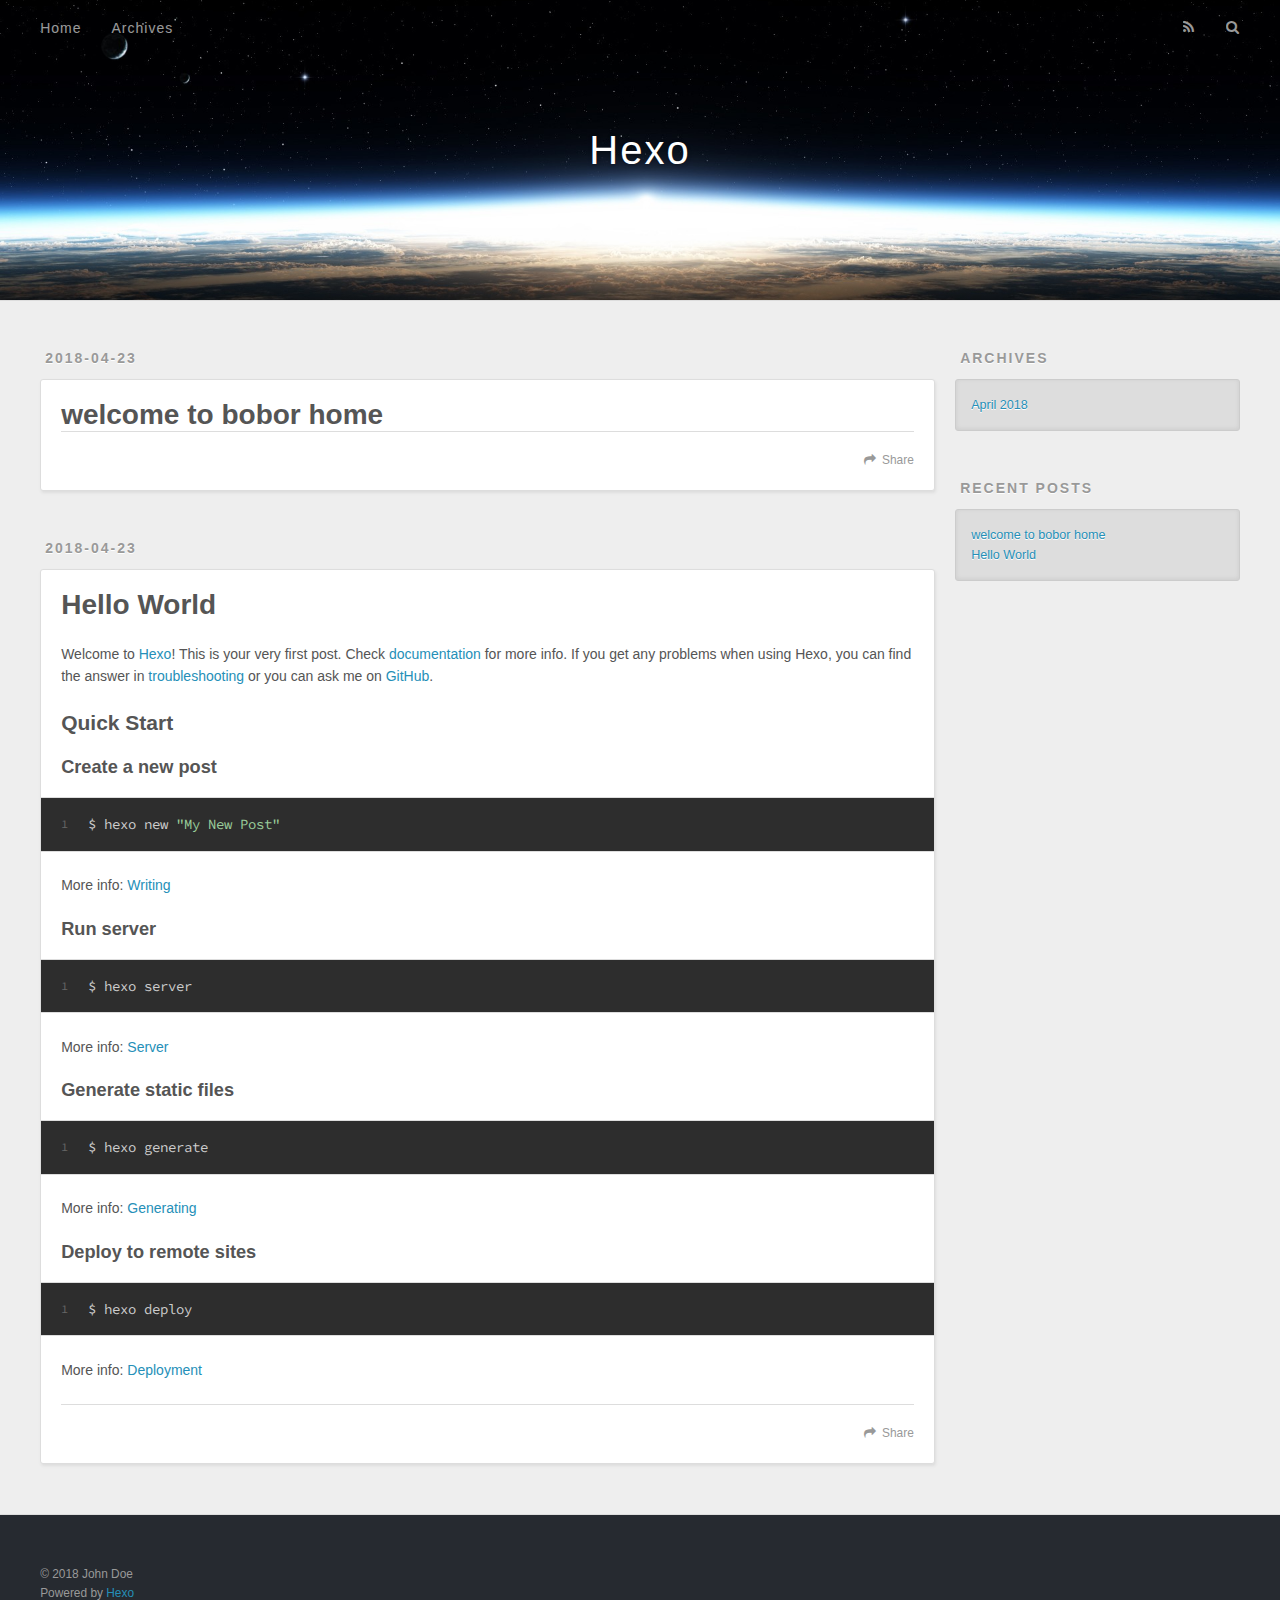
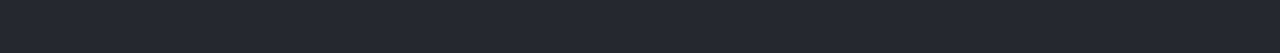
==== index.html @ 3cfae61a "Site updated: 2018-04-23 12:45:01" ====
<!DOCTYPE html>
<html>
<head>
  <meta charset="utf-8">
  

  
  <title>Hexo</title>
  <meta name="viewport" content="width=device-width, initial-scale=1, maximum-scale=1">
  <meta property="og:type" content="website">
<meta property="og:title" content="Hexo">
<meta property="og:url" content="http://yoursite.com/index.html">
<meta property="og:site_name" content="Hexo">
<meta property="og:locale" content="default">
<meta name="twitter:card" content="summary">
<meta name="twitter:title" content="Hexo">
  
    <link rel="alternate" href="/atom.xml" title="Hexo" type="application/atom+xml">
  
  
    <link rel="icon" href="/favicon.png">
  
  
    <link href="//fonts.googleapis.com/css?family=Source+Code+Pro" rel="stylesheet" type="text/css">
  
  <link rel="stylesheet" href="/css/style.css">
</head>

<body>
  <div id="container">
    <div id="wrap">
      <header id="header">
  <div id="banner"></div>
  <div id="header-outer" class="outer">
    <div id="header-title" class="inner">
      <h1 id="logo-wrap">
        <a href="/" id="logo">Hexo</a>
      </h1>
      
    </div>
    <div id="header-inner" class="inner">
      <nav id="main-nav">
        <a id="main-nav-toggle" class="nav-icon"></a>
        
          <a class="main-nav-link" href="/">Home</a>
        
          <a class="main-nav-link" href="/archives">Archives</a>
        
      </nav>
      <nav id="sub-nav">
        
          <a id="nav-rss-link" class="nav-icon" href="/atom.xml" title="RSS Feed"></a>
        
        <a id="nav-search-btn" class="nav-icon" title="Search"></a>
      </nav>
      <div id="search-form-wrap">
        <form action="//google.com/search" method="get" accept-charset="UTF-8" class="search-form"><input type="search" name="q" class="search-form-input" placeholder="Search"><button type="submit" class="search-form-submit">&#xF002;</button><input type="hidden" name="sitesearch" value="http://yoursite.com"></form>
      </div>
    </div>
  </div>
</header>
      <div class="outer">
        <section id="main">
  
    <article id="post-welcome-to-bobor-home" class="article article-type-post" itemscope itemprop="blogPost">
  <div class="article-meta">
    <a href="/2018/04/23/welcome-to-bobor-home/" class="article-date">
  <time datetime="2018-04-23T04:43:58.000Z" itemprop="datePublished">2018-04-23</time>
</a>
    
  </div>
  <div class="article-inner">
    
    
      <header class="article-header">
        
  
    <h1 itemprop="name">
      <a class="article-title" href="/2018/04/23/welcome-to-bobor-home/">welcome to bobor home</a>
    </h1>
  

      </header>
    
    <div class="article-entry" itemprop="articleBody">
      
        
      
    </div>
    <footer class="article-footer">
      <a data-url="http://yoursite.com/2018/04/23/welcome-to-bobor-home/" data-id="cjgbrclfz0001nbfy84m3sh67" class="article-share-link">Share</a>
      
      
    </footer>
  </div>
  
</article>


  
    <article id="post-hello-world" class="article article-type-post" itemscope itemprop="blogPost">
  <div class="article-meta">
    <a href="/2018/04/23/hello-world/" class="article-date">
  <time datetime="2018-04-23T04:19:32.669Z" itemprop="datePublished">2018-04-23</time>
</a>
    
  </div>
  <div class="article-inner">
    
    
      <header class="article-header">
        
  
    <h1 itemprop="name">
      <a class="article-title" href="/2018/04/23/hello-world/">Hello World</a>
    </h1>
  

      </header>
    
    <div class="article-entry" itemprop="articleBody">
      
        <p>Welcome to <a href="https://hexo.io/" target="_blank" rel="noopener">Hexo</a>! This is your very first post. Check <a href="https://hexo.io/docs/" target="_blank" rel="noopener">documentation</a> for more info. If you get any problems when using Hexo, you can find the answer in <a href="https://hexo.io/docs/troubleshooting.html" target="_blank" rel="noopener">troubleshooting</a> or you can ask me on <a href="https://github.com/hexojs/hexo/issues" target="_blank" rel="noopener">GitHub</a>.</p>
<h2 id="Quick-Start"><a href="#Quick-Start" class="headerlink" title="Quick Start"></a>Quick Start</h2><h3 id="Create-a-new-post"><a href="#Create-a-new-post" class="headerlink" title="Create a new post"></a>Create a new post</h3><figure class="highlight bash"><table><tr><td class="gutter"><pre><span class="line">1</span><br></pre></td><td class="code"><pre><span class="line">$ hexo new <span class="string">"My New Post"</span></span><br></pre></td></tr></table></figure>
<p>More info: <a href="https://hexo.io/docs/writing.html" target="_blank" rel="noopener">Writing</a></p>
<h3 id="Run-server"><a href="#Run-server" class="headerlink" title="Run server"></a>Run server</h3><figure class="highlight bash"><table><tr><td class="gutter"><pre><span class="line">1</span><br></pre></td><td class="code"><pre><span class="line">$ hexo server</span><br></pre></td></tr></table></figure>
<p>More info: <a href="https://hexo.io/docs/server.html" target="_blank" rel="noopener">Server</a></p>
<h3 id="Generate-static-files"><a href="#Generate-static-files" class="headerlink" title="Generate static files"></a>Generate static files</h3><figure class="highlight bash"><table><tr><td class="gutter"><pre><span class="line">1</span><br></pre></td><td class="code"><pre><span class="line">$ hexo generate</span><br></pre></td></tr></table></figure>
<p>More info: <a href="https://hexo.io/docs/generating.html" target="_blank" rel="noopener">Generating</a></p>
<h3 id="Deploy-to-remote-sites"><a href="#Deploy-to-remote-sites" class="headerlink" title="Deploy to remote sites"></a>Deploy to remote sites</h3><figure class="highlight bash"><table><tr><td class="gutter"><pre><span class="line">1</span><br></pre></td><td class="code"><pre><span class="line">$ hexo deploy</span><br></pre></td></tr></table></figure>
<p>More info: <a href="https://hexo.io/docs/deployment.html" target="_blank" rel="noopener">Deployment</a></p>

      
    </div>
    <footer class="article-footer">
      <a data-url="http://yoursite.com/2018/04/23/hello-world/" data-id="cjgbrclft0000nbfyqn0h0d1r" class="article-share-link">Share</a>
      
      
    </footer>
  </div>
  
</article>


  


</section>
        
          <aside id="sidebar">
  
    

  
    

  
    
  
    
  <div class="widget-wrap">
    <h3 class="widget-title">Archives</h3>
    <div class="widget">
      <ul class="archive-list"><li class="archive-list-item"><a class="archive-list-link" href="/archives/2018/04/">April 2018</a></li></ul>
    </div>
  </div>


  
    
  <div class="widget-wrap">
    <h3 class="widget-title">Recent Posts</h3>
    <div class="widget">
      <ul>
        
          <li>
            <a href="/2018/04/23/welcome-to-bobor-home/">welcome to bobor home</a>
          </li>
        
          <li>
            <a href="/2018/04/23/hello-world/">Hello World</a>
          </li>
        
      </ul>
    </div>
  </div>

  
</aside>
        
      </div>
      <footer id="footer">
  
  <div class="outer">
    <div id="footer-info" class="inner">
      &copy; 2018 John Doe<br>
      Powered by <a href="http://hexo.io/" target="_blank">Hexo</a>
    </div>
  </div>
</footer>
    </div>
    <nav id="mobile-nav">
  
    <a href="/" class="mobile-nav-link">Home</a>
  
    <a href="/archives" class="mobile-nav-link">Archives</a>
  
</nav>
    

<script src="//ajax.googleapis.com/ajax/libs/jquery/2.0.3/jquery.min.js"></script>


  <link rel="stylesheet" href="/fancybox/jquery.fancybox.css">
  <script src="/fancybox/jquery.fancybox.pack.js"></script>


<script src="/js/script.js"></script>



  </div>
</body>
</html>
---- css/style.css ----
body {
  width: 100%;
}
body:before,
body:after {
  content: "";
  display: table;
}
body:after {
  clear: both;
}
html,
body,
div,
span,
applet,
object,
iframe,
h1,
h2,
h3,
h4,
h5,
h6,
p,
blockquote,
pre,
a,
abbr,
acronym,
address,
big,
cite,
code,
del,
dfn,
em,
img,
ins,
kbd,
q,
s,
samp,
small,
strike,
strong,
sub,
sup,
tt,
var,
dl,
dt,
dd,
ol,
ul,
li,
fieldset,
form,
label,
legend,
table,
caption,
tbody,
tfoot,
thead,
tr,
th,
td {
  margin: 0;
  padding: 0;
  border: 0;
  outline: 0;
  font-weight: inherit;
  font-style: inherit;
  font-family: inherit;
  font-size: 100%;
  vertical-align: baseline;
}
body {
  line-height: 1;
  color: #000;
  background: #fff;
}
ol,
ul {
  list-style: none;
}
table {
  border-collapse: separate;
  border-spacing: 0;
  vertical-align: middle;
}
caption,
th,
td {
  text-align: left;
  font-weight: normal;
  vertical-align: middle;
}
a img {
  border: none;
}
input,
button {
  margin: 0;
  padding: 0;
}
input::-moz-focus-inner,
button::-moz-focus-inner {
  border: 0;
  padding: 0;
}
@font-face {
  font-family: FontAwesome;
  font-style: normal;
  font-weight: normal;
  src: url("fonts/fontawesome-webfont.eot?v=#4.0.3");
  src: url("fonts/fontawesome-webfont.eot?#iefix&v=#4.0.3") format("embedded-opentype"), url("fonts/fontawesome-webfont.woff?v=#4.0.3") format("woff"), url("fonts/fontawesome-webfont.ttf?v=#4.0.3") format("truetype"), url("fonts/fontawesome-webfont.svg#fontawesomeregular?v=#4.0.3") format("svg");
}
html,
body,
#container {
  height: 100%;
}
body {
  background: #eee;
  font: 14px -apple-system, BlinkMacSystemFont, "Segoe UI", "Roboto", "Oxygen", "Ubuntu", "Cantarell", "Fira Sans", "Droid Sans", "Helvetica Neue", sans-serif;
  -webkit-text-size-adjust: 100%;
}
.outer {
  max-width: 1220px;
  margin: 0 auto;
  padding: 0 20px;
}
.outer:before,
.outer:after {
  content: "";
  display: table;
}
.outer:after {
  clear: both;
}
.inner {
  display: inline;
  float: left;
  width: 98.33333333333333%;
  margin: 0 0.833333333333333%;
}
.left,
.alignleft {
  float: left;
}
.right,
.alignright {
  float: right;
}
.clear {
  clear: both;
}
#container {
  position: relative;
}
.mobile-nav-on {
  overflow: hidden;
}
#wrap {
  height: 100%;
  width: 100%;
  position: absolute;
  top: 0;
  left: 0;
  -webkit-transition: 0.2s ease-out;
  -moz-transition: 0.2s ease-out;
  -ms-transition: 0.2s ease-out;
  transition: 0.2s ease-out;
  z-index: 1;
  background: #eee;
}
.mobile-nav-on #wrap {
  left: 280px;
}
@media screen and (min-width: 768px) {
  #main {
    display: inline;
    float: left;
    width: 73.33333333333333%;
    margin: 0 0.833333333333333%;
  }
}
.article-date,
.article-category-link,
.archive-year,
.widget-title {
  text-decoration: none;
  text-transform: uppercase;
  letter-spacing: 2px;
  color: #999;
  margin-bottom: 1em;
  margin-left: 5px;
  line-height: 1em;
  text-shadow: 0 1px #fff;
  font-weight: bold;
}
.article-inner,
.archive-article-inner {
  background: #fff;
  -webkit-box-shadow: 1px 2px 3px #ddd;
  box-shadow: 1px 2px 3px #ddd;
  border: 1px solid #ddd;
  border-radius: 3px;
}
.article-entry h1,
.widget h1 {
  font-size: 2em;
}
.article-entry h2,
.widget h2 {
  font-size: 1.5em;
}
.article-entry h3,
.widget h3 {
  font-size: 1.3em;
}
.article-entry h4,
.widget h4 {
  font-size: 1.2em;
}
.article-entry h5,
.widget h5 {
  font-size: 1em;
}
.article-entry h6,
.widget h6 {
  font-size: 1em;
  color: #999;
}
.article-entry hr,
.widget hr {
  border: 1px dashed #ddd;
}
.article-entry strong,
.widget strong {
  font-weight: bold;
}
.article-entry em,
.widget em,
.article-entry cite,
.widget cite {
  font-style: italic;
}
.article-entry sup,
.widget sup,
.article-entry sub,
.widget sub {
  font-size: 0.75em;
  line-height: 0;
  position: relative;
  vertical-align: baseline;
}
.article-entry sup,
.widget sup {
  top: -0.5em;
}
.article-entry sub,
.widget sub {
  bottom: -0.2em;
}
.article-entry small,
.widget small {
  font-size: 0.85em;
}
.article-entry acronym,
.widget acronym,
.article-entry abbr,
.widget abbr {
  border-bottom: 1px dotted;
}
.article-entry ul,
.widget ul,
.article-entry ol,
.widget ol,
.article-entry dl,
.widget dl {
  margin: 0 20px;
  line-height: 1.6em;
}
.article-entry ul ul,
.widget ul ul,
.article-entry ol ul,
.widget ol ul,
.article-entry ul ol,
.widget ul ol,
.article-entry ol ol,
.widget ol ol {
  margin-top: 0;
  margin-bottom: 0;
}
.article-entry ul,
.widget ul {
  list-style: disc;
}
.article-entry ol,
.widget ol {
  list-style: decimal;
}
.article-entry dt,
.widget dt {
  font-weight: bold;
}
#header {
  height: 300px;
  position: relative;
  border-bottom: 1px solid #ddd;
}
#header:before,
#header:after {
  content: "";
  position: absolute;
  left: 0;
  right: 0;
  height: 40px;
}
#header:before {
  top: 0;
  background: -webkit-linear-gradient(rgba(0,0,0,0.2), transparent);
  background: -moz-linear-gradient(rgba(0,0,0,0.2), transparent);
  background: -ms-linear-gradient(rgba(0,0,0,0.2), transparent);
  background: linear-gradient(rgba(0,0,0,0.2), transparent);
}
#header:after {
  bottom: 0;
  background: -webkit-linear-gradient(transparent, rgba(0,0,0,0.2));
  background: -moz-linear-gradient(transparent, rgba(0,0,0,0.2));
  background: -ms-linear-gradient(transparent, rgba(0,0,0,0.2));
  background: linear-gradient(transparent, rgba(0,0,0,0.2));
}
#header-outer {
  height: 100%;
  position: relative;
}
#header-inner {
  position: relative;
  overflow: hidden;
}
#banner {
  position: absolute;
  top: 0;
  left: 0;
  width: 100%;
  height: 100%;
  background: url("images/banner.jpg") center #000;
  -webkit-background-size: cover;
  -moz-background-size: cover;
  background-size: cover;
  z-index: -1;
}
#header-title {
  text-align: center;
  height: 40px;
  position: absolute;
  top: 50%;
  left: 0;
  margin-top: -20px;
}
#logo,
#subtitle {
  text-decoration: none;
  color: #fff;
  font-weight: 300;
  text-shadow: 0 1px 4px rgba(0,0,0,0.3);
}
#logo {
  font-size: 40px;
  line-height: 40px;
  letter-spacing: 2px;
}
#subtitle {
  font-size: 16px;
  line-height: 16px;
  letter-spacing: 1px;
}
#subtitle-wrap {
  margin-top: 16px;
}
#main-nav {
  float: left;
  margin-left: -15px;
}
.nav-icon,
.main-nav-link {
  float: left;
  color: #fff;
  opacity: 0.6;
  text-decoration: none;
  text-shadow: 0 1px rgba(0,0,0,0.2);
  -webkit-transition: opacity 0.2s;
  -moz-transition: opacity 0.2s;
  -ms-transition: opacity 0.2s;
  transition: opacity 0.2s;
  display: block;
  padding: 20px 15px;
}
.nav-icon:hover,
.main-nav-link:hover {
  opacity: 1;
}
.nav-icon {
  font-family: FontAwesome;
  text-align: center;
  font-size: 14px;
  width: 14px;
  height: 14px;
  padding: 20px 15px;
  position: relative;
  cursor: pointer;
}
.main-nav-link {
  font-weight: 300;
  letter-spacing: 1px;
}
@media screen and (max-width: 479px) {
  .main-nav-link {
    display: none;
  }
}
#main-nav-toggle {
  display: none;
}
#main-nav-toggle:before {
  content: "\f0c9";
}
@media screen and (max-width: 479px) {
  #main-nav-toggle {
    display: block;
  }
}
#sub-nav {
  float: right;
  margin-right: -15px;
}
#nav-rss-link:before {
  content: "\f09e";
}
#nav-search-btn:before {
  content: "\f002";
}
#search-form-wrap {
  position: absolute;
  top: 15px;
  width: 150px;
  height: 30px;
  right: -150px;
  opacity: 0;
  -webkit-transition: 0.2s ease-out;
  -moz-transition: 0.2s ease-out;
  -ms-transition: 0.2s ease-out;
  transition: 0.2s ease-out;
}
#search-form-wrap.on {
  opacity: 1;
  right: 0;
}
@media screen and (max-width: 479px) {
  #search-form-wrap {
    width: 100%;
    right: -100%;
  }
}
.search-form {
  position: absolute;
  top: 0;
  left: 0;
  right: 0;
  background: #fff;
  padding: 5px 15px;
  border-radius: 15px;
  -webkit-box-shadow: 0 0 10px rgba(0,0,0,0.3);
  box-shadow: 0 0 10px rgba(0,0,0,0.3);
}
.search-form-input {
  border: none;
  background: none;
  color: #555;
  width: 100%;
  font: 13px -apple-system, BlinkMacSystemFont, "Segoe UI", "Roboto", "Oxygen", "Ubuntu", "Cantarell", "Fira Sans", "Droid Sans", "Helvetica Neue", sans-serif;
  outline: none;
}
.search-form-input::-webkit-search-results-decoration,
.search-form-input::-webkit-search-cancel-button {
  -webkit-appearance: none;
}
.search-form-submit {
  position: absolute;
  top: 50%;
  right: 10px;
  margin-top: -7px;
  font: 13px FontAwesome;
  border: none;
  background: none;
  color: #bbb;
  cursor: pointer;
}
.search-form-submit:hover,
.search-form-submit:focus {
  color: #777;
}
.article {
  margin: 50px 0;
}
.article-inner {
  overflow: hidden;
}
.article-meta:before,
.article-meta:after {
  content: "";
  display: table;
}
.article-meta:after {
  clear: both;
}
.article-date {
  float: left;
}
.article-category {
  float: left;
  line-height: 1em;
  color: #ccc;
  text-shadow: 0 1px #fff;
  margin-left: 8px;
}
.article-category:before {
  content: "\2022";
}
.article-category-link {
  margin: 0 12px 1em;
}
.article-header {
  padding: 20px 20px 0;
}
.article-title {
  text-decoration: none;
  font-size: 2em;
  font-weight: bold;
  color: #555;
  line-height: 1.1em;
  -webkit-transition: color 0.2s;
  -moz-transition: color 0.2s;
  -ms-transition: color 0.2s;
  transition: color 0.2s;
}
a.article-title:hover {
  color: #258fb8;
}
.article-entry {
  color: #555;
  padding: 0 20px;
}
.article-entry:before,
.article-entry:after {
  content: "";
  display: table;
}
.article-entry:after {
  clear: both;
}
.article-entry p,
.article-entry table {
  line-height: 1.6em;
  margin: 1.6em 0;
}
.article-entry h1,
.article-entry h2,
.article-entry h3,
.article-entry h4,
.article-entry h5,
.article-entry h6 {
  font-weight: bold;
}
.article-entry h1,
.article-entry h2,
.article-entry h3,
.article-entry h4,
.article-entry h5,
.article-entry h6 {
  line-height: 1.1em;
  margin: 1.1em 0;
}
.article-entry a {
  color: #258fb8;
  text-decoration: none;
}
.article-entry a:hover {
  text-decoration: underline;
}
.article-entry ul,
.article-entry ol,
.article-entry dl {
  margin-top: 1.6em;
  margin-bottom: 1.6em;
}
.article-entry img,
.article-entry video {
  max-width: 100%;
  height: auto;
  display: block;
  margin: auto;
}
.article-entry iframe {
  border: none;
}
.article-entry table {
  width: 100%;
  border-collapse: collapse;
  border-spacing: 0;
}
.article-entry th {
  font-weight: bold;
  border-bottom: 3px solid #ddd;
  padding-bottom: 0.5em;
}
.article-entry td {
  border-bottom: 1px solid #ddd;
  padding: 10px 0;
}
.article-entry blockquote {
  font-family: Georgia, "Times New Roman", serif;
  font-size: 1.4em;
  margin: 1.6em 20px;
  text-align: center;
}
.article-entry blockquote footer {
  font-size: 14px;
  margin: 1.6em 0;
  font-family: -apple-system, BlinkMacSystemFont, "Segoe UI", "Roboto", "Oxygen", "Ubuntu", "Cantarell", "Fira Sans", "Droid Sans", "Helvetica Neue", sans-serif;
}
.article-entry blockquote footer cite:before {
  content: "—";
  padding: 0 0.5em;
}
.article-entry .pullquote {
  text-align: left;
  width: 45%;
  margin: 0;
}
.article-entry .pullquote.left {
  margin-left: 0.5em;
  margin-right: 1em;
}
.article-entry .pullquote.right {
  margin-right: 0.5em;
  margin-left: 1em;
}
.article-entry .caption {
  color: #999;
  display: block;
  font-size: 0.9em;
  margin-top: 0.5em;
  position: relative;
  text-align: center;
}
.article-entry .video-container {
  position: relative;
  padding-top: 56.25%;
  height: 0;
  overflow: hidden;
}
.article-entry .video-container iframe,
.article-entry .video-container object,
.article-entry .video-container embed {
  position: absolute;
  top: 0;
  left: 0;
  width: 100%;
  height: 100%;
  margin-top: 0;
}
.article-more-link a {
  display: inline-block;
  line-height: 1em;
  padding: 6px 15px;
  border-radius: 15px;
  background: #eee;
  color: #999;
  text-shadow: 0 1px #fff;
  text-decoration: none;
}
.article-more-link a:hover {
  background: #258fb8;
  color: #fff;
  text-decoration: none;
  text-shadow: 0 1px #1e7293;
}
.article-footer {
  font-size: 0.85em;
  line-height: 1.6em;
  border-top: 1px solid #ddd;
  padding-top: 1.6em;
  margin: 0 20px 20px;
}
.article-footer:before,
.article-footer:after {
  content: "";
  display: table;
}
.article-footer:after {
  clear: both;
}
.article-footer a {
  color: #999;
  text-decoration: none;
}
.article-footer a:hover {
  color: #555;
}
.article-tag-list-item {
  float: left;
  margin-right: 10px;
}
.article-tag-list-link:before {
  content: "#";
}
.article-comment-link {
  float: right;
}
.article-comment-link:before {
  content: "\f075";
  font-family: FontAwesome;
  padding-right: 8px;
}
.article-share-link {
  cursor: pointer;
  float: right;
  margin-left: 20px;
}
.article-share-link:before {
  content: "\f064";
  font-family: FontAwesome;
  padding-right: 6px;
}
#article-nav {
  position: relative;
}
#article-nav:before,
#article-nav:after {
  content: "";
  display: table;
}
#article-nav:after {
  clear: both;
}
@media screen and (min-width: 768px) {
  #article-nav {
    margin: 50px 0;
  }
  #article-nav:before {
    width: 8px;
    height: 8px;
    position: absolute;
    top: 50%;
    left: 50%;
    margin-top: -4px;
    margin-left: -4px;
    content: "";
    border-radius: 50%;
    background: #ddd;
    -webkit-box-shadow: 0 1px 2px #fff;
    box-shadow: 0 1px 2px #fff;
  }
}
.article-nav-link-wrap {
  text-decoration: none;
  text-shadow: 0 1px #fff;
  color: #999;
  -webkit-box-sizing: border-box;
  -moz-box-sizing: border-box;
  box-sizing: border-box;
  margin-top: 50px;
  text-align: center;
  display: block;
}
.article-nav-link-wrap:hover {
  color: #555;
}
@media screen and (min-width: 768px) {
  .article-nav-link-wrap {
    width: 50%;
    margin-top: 0;
  }
}
@media screen and (min-width: 768px) {
  #article-nav-newer {
    float: left;
    text-align: right;
    padding-right: 20px;
  }
}
@media screen and (min-width: 768px) {
  #article-nav-older {
    float: right;
    text-align: left;
    padding-left: 20px;
  }
}
.article-nav-caption {
  text-transform: uppercase;
  letter-spacing: 2px;
  color: #ddd;
  line-height: 1em;
  font-weight: bold;
}
#article-nav-newer .article-nav-caption {
  margin-right: -2px;
}
.article-nav-title {
  font-size: 0.85em;
  line-height: 1.6em;
  margin-top: 0.5em;
}
.article-share-box {
  position: absolute;
  display: none;
  background: #fff;
  -webkit-box-shadow: 1px 2px 10px rgba(0,0,0,0.2);
  box-shadow: 1px 2px 10px rgba(0,0,0,0.2);
  border-radius: 3px;
  margin-left: -145px;
  overflow: hidden;
  z-index: 1;
}
.article-share-box.on {
  display: block;
}
.article-share-input {
  width: 100%;
  background: none;
  -webkit-box-sizing: border-box;
  -moz-box-sizing: border-box;
  box-sizing: border-box;
  font: 14px -apple-system, BlinkMacSystemFont, "Segoe UI", "Roboto", "Oxygen", "Ubuntu", "Cantarell", "Fira Sans", "Droid Sans", "Helvetica Neue", sans-serif;
  padding: 0 15px;
  color: #555;
  outline: none;
  border: 1px solid #ddd;
  border-radius: 3px 3px 0 0;
  height: 36px;
  line-height: 36px;
}
.article-share-links {
  background: #eee;
}
.article-share-links:before,
.article-share-links:after {
  content: "";
  display: table;
}
.article-share-links:after {
  clear: both;
}
.article-share-twitter,
.article-share-facebook,
.article-share-pinterest,
.article-share-google {
  width: 50px;
  height: 36px;
  display: block;
  float: left;
  position: relative;
  color: #999;
  text-shadow: 0 1px #fff;
}
.article-share-twitter:before,
.article-share-facebook:before,
.article-share-pinterest:before,
.article-share-google:before {
  font-size: 20px;
  font-family: FontAwesome;
  width: 20px;
  height: 20px;
  position: absolute;
  top: 50%;
  left: 50%;
  margin-top: -10px;
  margin-left: -10px;
  text-align: center;
}
.article-share-twitter:hover,
.article-share-facebook:hover,
.article-share-pinterest:hover,
.article-share-google:hover {
  color: #fff;
}
.article-share-twitter:before {
  content: "\f099";
}
.article-share-twitter:hover {
  background: #00aced;
  text-shadow: 0 1px #008abe;
}
.article-share-facebook:before {
  content: "\f09a";
}
.article-share-facebook:hover {
  background: #3b5998;
  text-shadow: 0 1px #2f477a;
}
.article-share-pinterest:before {
  content: "\f0d2";
}
.article-share-pinterest:hover {
  background: #cb2027;
  text-shadow: 0 1px #a21a1f;
}
.article-share-google:before {
  content: "\f0d5";
}
.article-share-google:hover {
  background: #dd4b39;
  text-shadow: 0 1px #be3221;
}
.article-gallery {
  background: #000;
  position: relative;
}
.article-gallery-photos {
  position: relative;
  overflow: hidden;
}
.article-gallery-img {
  display: none;
  max-width: 100%;
}
.article-gallery-img:first-child {
  display: block;
}
.article-gallery-img.loaded {
  position: absolute;
  display: block;
}
.article-gallery-img img {
  display: block;
  max-width: 100%;
  margin: 0 auto;
}
#comments {
  background: #fff;
  -webkit-box-shadow: 1px 2px 3px #ddd;
  box-shadow: 1px 2px 3px #ddd;
  padding: 20px;
  border: 1px solid #ddd;
  border-radius: 3px;
  margin: 50px 0;
}
#comments a {
  color: #258fb8;
}
.archives-wrap {
  margin: 50px 0;
}
.archives:before,
.archives:after {
  content: "";
  display: table;
}
.archives:after {
  clear: both;
}
.archive-year-wrap {
  margin-bottom: 1em;
}
.archives {
  -webkit-column-gap: 10px;
  -moz-column-gap: 10px;
  column-gap: 10px;
}
@media screen and (min-width: 480px) and (max-width: 767px) {
  .archives {
    -webkit-column-count: 2;
    -moz-column-count: 2;
    column-count: 2;
  }
}
@media screen and (min-width: 768px) {
  .archives {
    -webkit-column-count: 3;
    -moz-column-count: 3;
    column-count: 3;
  }
}
.archive-article {
  -webkit-column-break-inside: avoid;
  page-break-inside: avoid;
  overflow: hidden;
  break-inside: avoid-column;
}
.archive-article-inner {
  padding: 10px;
  margin-bottom: 15px;
}
.archive-article-title {
  text-decoration: none;
  font-weight: bold;
  color: #555;
  -webkit-transition: color 0.2s;
  -moz-transition: color 0.2s;
  -ms-transition: color 0.2s;
  transition: color 0.2s;
  line-height: 1.6em;
}
.archive-article-title:hover {
  color: #258fb8;
}
.archive-article-footer {
  margin-top: 1em;
}
.archive-article-date {
  color: #999;
  text-decoration: none;
  font-size: 0.85em;
  line-height: 1em;
  margin-bottom: 0.5em;
  display: block;
}
#page-nav {
  margin: 50px auto;
  background: #fff;
  -webkit-box-shadow: 1px 2px 3px #ddd;
  box-shadow: 1px 2px 3px #ddd;
  border: 1px solid #ddd;
  border-radius: 3px;
  text-align: center;
  color: #999;
  overflow: hidden;
}
#page-nav:before,
#page-nav:after {
  content: "";
  display: table;
}
#page-nav:after {
  clear: both;
}
#page-nav a,
#page-nav span {
  padding: 10px 20px;
  line-height: 1;
  height: 2ex;
}
#page-nav a {
  color: #999;
  text-decoration: none;
}
#page-nav a:hover {
  background: #999;
  color: #fff;
}
#page-nav .prev {
  float: left;
}
#page-nav .next {
  float: right;
}
#page-nav .page-number {
  display: inline-block;
}
@media screen and (max-width: 479px) {
  #page-nav .page-number {
    display: none;
  }
}
#page-nav .current {
  color: #555;
  font-weight: bold;
}
#page-nav .space {
  color: #ddd;
}
#footer {
  background: #262a30;
  padding: 50px 0;
  border-top: 1px solid #ddd;
  color: #999;
}
#footer a {
  color: #258fb8;
  text-decoration: none;
}
#footer a:hover {
  text-decoration: underline;
}
#footer-info {
  line-height: 1.6em;
  font-size: 0.85em;
}
.article-entry pre,
.article-entry .highlight {
  background: #2d2d2d;
  margin: 0 -20px;
  padding: 15px 20px;
  border-style: solid;
  border-color: #ddd;
  border-width: 1px 0;
  overflow: auto;
  color: #ccc;
  line-height: 22.400000000000002px;
}
.article-entry .highlight .gutter pre,
.article-entry .gist .gist-file .gist-data .line-numbers {
  color: #666;
  font-size: 0.85em;
}
.article-entry pre,
.article-entry code {
  font-family: "Source Code Pro", Consolas, Monaco, Menlo, Consolas, monospace;
}
.article-entry code {
  background: #eee;
  text-shadow: 0 1px #fff;
  padding: 0 0.3em;
}
.article-entry pre code {
  background: none;
  text-shadow: none;
  padding: 0;
}
.article-entry .highlight pre {
  border: none;
  margin: 0;
  padding: 0;
}
.article-entry .highlight table {
  margin: 0;
  width: auto;
}
.article-entry .highlight td {
  border: none;
  padding: 0;
}
.article-entry .highlight figcaption {
  font-size: 0.85em;
  color: #999;
  line-height: 1em;
  margin-bottom: 1em;
}
.article-entry .highlight figcaption:before,
.article-entry .highlight figcaption:after {
  content: "";
  display: table;
}
.article-entry .highlight figcaption:after {
  clear: both;
}
.article-entry .highlight figcaption a {
  float: right;
}
.article-entry .highlight .gutter pre {
  text-align: right;
  padding-right: 20px;
}
.article-entry .highlight .line {
  height: 22.400000000000002px;
}
.article-entry .highlight .line.marked {
  background: #515151;
}
.article-entry .gist {
  margin: 0 -20px;
  border-style: solid;
  border-color: #ddd;
  border-width: 1px 0;
  background: #2d2d2d;
  padding: 15px 20px 15px 0;
}
.article-entry .gist .gist-file {
  border: none;
  font-family: "Source Code Pro", Consolas, Monaco, Menlo, Consolas, monospace;
  margin: 0;
}
.article-entry .gist .gist-file .gist-data {
  background: none;
  border: none;
}
.article-entry .gist .gist-file .gist-data .line-numbers {
  background: none;
  border: none;
  padding: 0 20px 0 0;
}
.article-entry .gist .gist-file .gist-data .line-data {
  padding: 0 !important;
}
.article-entry .gist .gist-file .highlight {
  margin: 0;
  padding: 0;
  border: none;
}
.article-entry .gist .gist-file .gist-meta {
  background: #2d2d2d;
  color: #999;
  font: 0.85em -apple-system, BlinkMacSystemFont, "Segoe UI", "Roboto", "Oxygen", "Ubuntu", "Cantarell", "Fira Sans", "Droid Sans", "Helvetica Neue", sans-serif;
  text-shadow: 0 0;
  padding: 0;
  margin-top: 1em;
  margin-left: 20px;
}
.article-entry .gist .gist-file .gist-meta a {
  color: #258fb8;
  font-weight: normal;
}
.article-entry .gist .gist-file .gist-meta a:hover {
  text-decoration: underline;
}
pre .comment,
pre .title {
  color: #999;
}
pre .variable,
pre .attribute,
pre .tag,
pre .regexp,
pre .ruby .constant,
pre .xml .tag .title,
pre .xml .pi,
pre .xml .doctype,
pre .html .doctype,
pre .css .id,
pre .css .class,
pre .css .pseudo {
  color: #f2777a;
}
pre .number,
pre .preprocessor,
pre .built_in,
pre .literal,
pre .params,
pre .constant {
  color: #f99157;
}
pre .class,
pre .ruby .class .title,
pre .css .rules .attribute {
  color: #9c9;
}
pre .string,
pre .value,
pre .inheritance,
pre .header,
pre .ruby .symbol,
pre .xml .cdata {
  color: #9c9;
}
pre .css .hexcolor {
  color: #6cc;
}
pre .function,
pre .python .decorator,
pre .python .title,
pre .ruby .function .title,
pre .ruby .title .keyword,
pre .perl .sub,
pre .javascript .title,
pre .coffeescript .title {
  color: #69c;
}
pre .keyword,
pre .javascript .function {
  color: #c9c;
}
@media screen and (max-width: 479px) {
  #mobile-nav {
    position: absolute;
    top: 0;
    left: 0;
    width: 280px;
    height: 100%;
    background: #191919;
    border-right: 1px solid #fff;
  }
}
@media screen and (max-width: 479px) {
  .mobile-nav-link {
    display: block;
    color: #999;
    text-decoration: none;
    padding: 15px 20px;
    font-weight: bold;
  }
  .mobile-nav-link:hover {
    color: #fff;
  }
}
@media screen and (min-width: 768px) {
  #sidebar {
    display: inline;
    float: left;
    width: 23.333333333333332%;
    margin: 0 0.833333333333333%;
  }
}
.widget-wrap {
  margin: 50px 0;
}
.widget {
  color: #777;
  text-shadow: 0 1px #fff;
  background: #ddd;
  -webkit-box-shadow: 0 -1px 4px #ccc inset;
  box-shadow: 0 -1px 4px #ccc inset;
  border: 1px solid #ccc;
  padding: 15px;
  border-radius: 3px;
}
.widget a {
  color: #258fb8;
  text-decoration: none;
}
.widget a:hover {
  text-decoration: underline;
}
.widget ul ul,
.widget ol ul,
.widget dl ul,
.widget ul ol,
.widget ol ol,
.widget dl ol,
.widget ul dl,
.widget ol dl,
.widget dl dl {
  margin-left: 15px;
  list-style: disc;
}
.widget {
  line-height: 1.6em;
  word-wrap: break-word;
  font-size: 0.9em;
}
.widget ul,
.widget ol {
  list-style: none;
  margin: 0;
}
.widget ul ul,
.widget ol ul,
.widget ul ol,
.widget ol ol {
  margin: 0 20px;
}
.widget ul ul,
.widget ol ul {
  list-style: disc;
}
.widget ul ol,
.widget ol ol {
  list-style: decimal;
}
.category-list-count,
.tag-list-count,
.archive-list-count {
  padding-left: 5px;
  color: #999;
  font-size: 0.85em;
}
.category-list-count:before,
.tag-list-count:before,
.archive-list-count:before {
  content: "(";
}
.category-list-count:after,
.tag-list-count:after,
.archive-list-count:after {
  content: ")";
}
.tagcloud a {
  margin-right: 5px;
  display: inline-block;
}
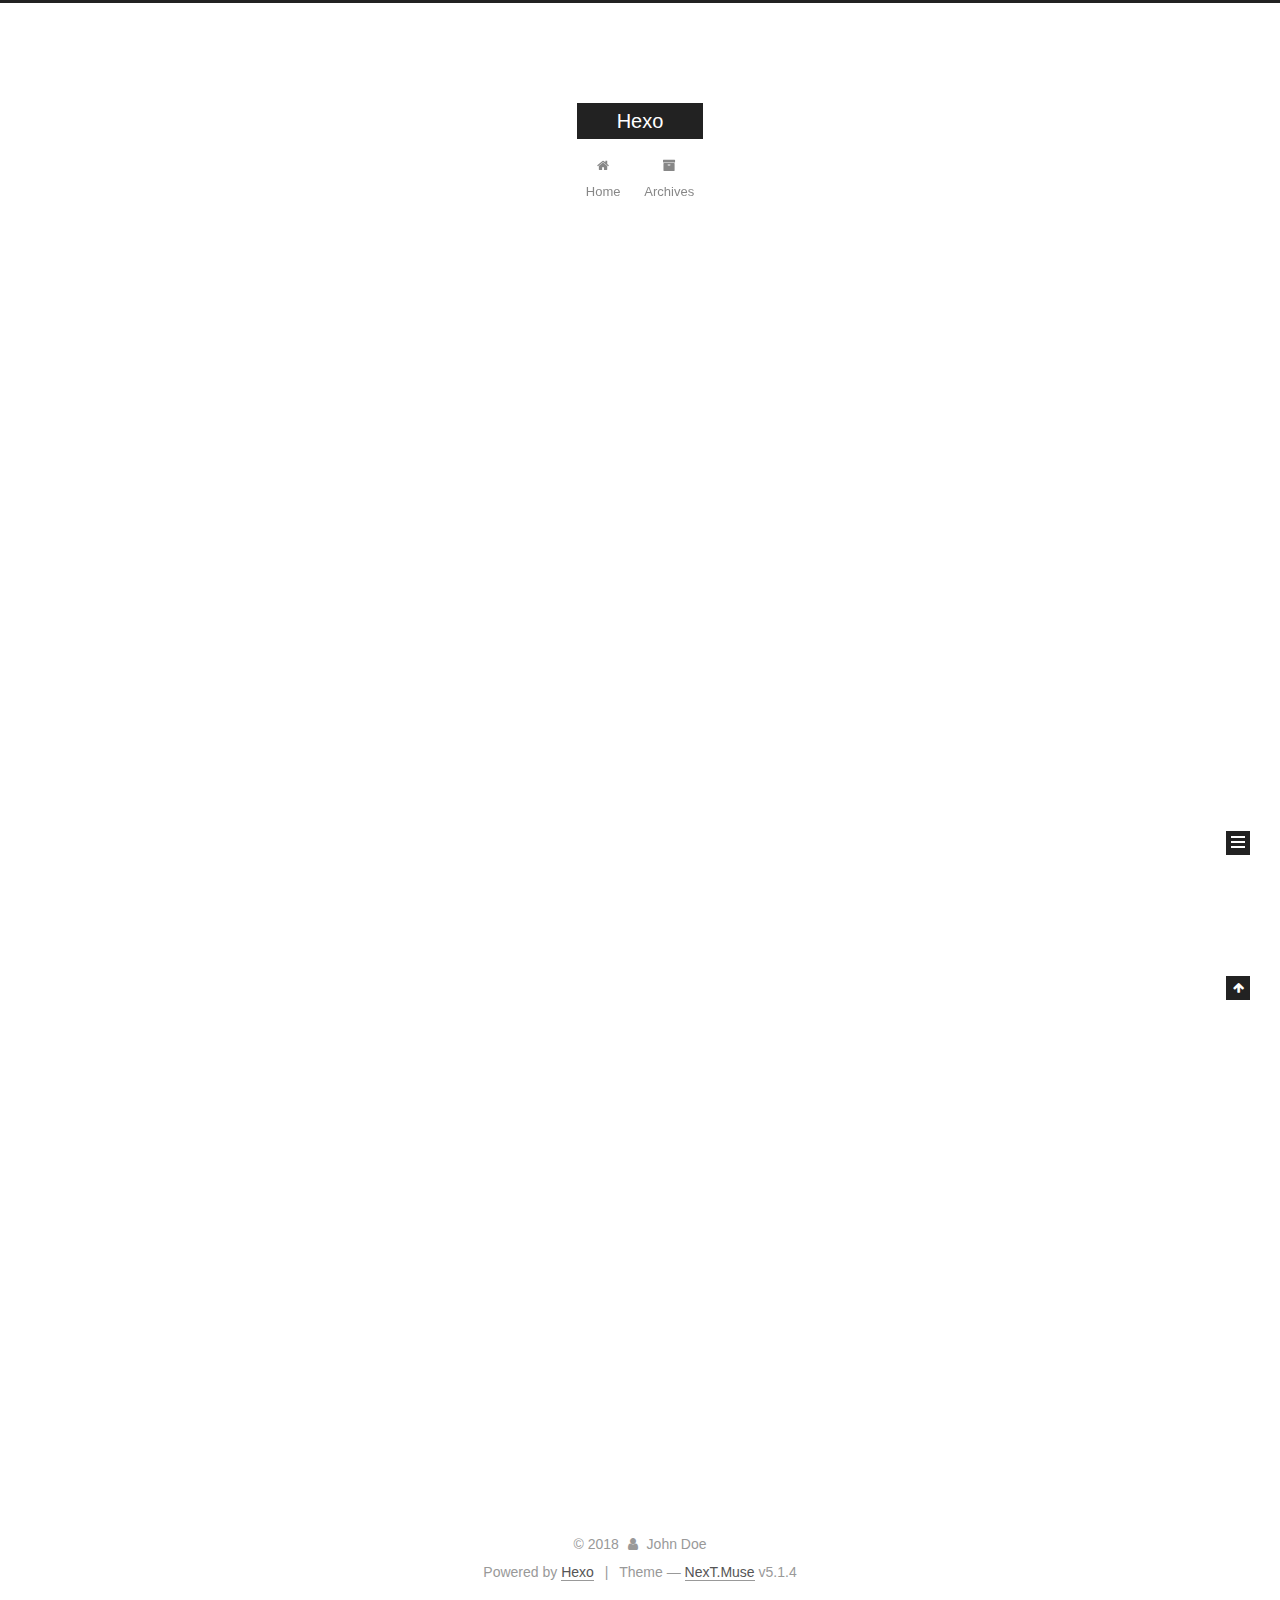
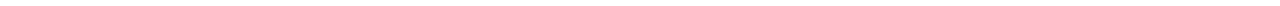
==== commit 8c1b91d0: "Site updated: 2018-04-23 13:14:50" ====
--- a/index.html
+++ b/index.html
@@ -1,126 +1,425 @@
 <!DOCTYPE html>
-<html>
+
+
+
+  
+
+
+<html class="theme-next muse use-motion" lang="">
 <head>
-  <meta charset="utf-8">
-  
-
-  
-  <title>Hexo</title>
-  <meta name="viewport" content="width=device-width, initial-scale=1, maximum-scale=1">
-  <meta property="og:type" content="website">
+  <meta charset="UTF-8"/>
+<meta http-equiv="X-UA-Compatible" content="IE=edge" />
+<meta name="viewport" content="width=device-width, initial-scale=1, maximum-scale=1"/>
+<meta name="theme-color" content="#222">
+
+
+
+
+
+
+
+
+
+<meta http-equiv="Cache-Control" content="no-transform" />
+<meta http-equiv="Cache-Control" content="no-siteapp" />
+
+
+
+
+
+
+
+
+
+
+
+
+
+
+
+
+  
+  
+  <link href="/lib/fancybox/source/jquery.fancybox.css?v=2.1.5" rel="stylesheet" type="text/css" />
+
+
+
+
+
+
+
+<link href="/lib/font-awesome/css/font-awesome.min.css?v=4.6.2" rel="stylesheet" type="text/css" />
+
+<link href="/css/main.css?v=5.1.4" rel="stylesheet" type="text/css" />
+
+
+  <link rel="apple-touch-icon" sizes="180x180" href="/images/apple-touch-icon-next.png?v=5.1.4">
+
+
+  <link rel="icon" type="image/png" sizes="32x32" href="/images/favicon-32x32-next.png?v=5.1.4">
+
+
+  <link rel="icon" type="image/png" sizes="16x16" href="/images/favicon-16x16-next.png?v=5.1.4">
+
+
+  <link rel="mask-icon" href="/images/logo.svg?v=5.1.4" color="#222">
+
+
+
+
+
+  <meta name="keywords" content="Hexo, NexT" />
+
+
+
+
+
+
+
+
+
+
+<meta property="og:type" content="website">
 <meta property="og:title" content="Hexo">
 <meta property="og:url" content="http://yoursite.com/index.html">
 <meta property="og:site_name" content="Hexo">
 <meta property="og:locale" content="default">
 <meta name="twitter:card" content="summary">
 <meta name="twitter:title" content="Hexo">
-  
-    <link rel="alternate" href="/atom.xml" title="Hexo" type="application/atom+xml">
-  
-  
-    <link rel="icon" href="/favicon.png">
-  
-  
-    <link href="//fonts.googleapis.com/css?family=Source+Code+Pro" rel="stylesheet" type="text/css">
-  
-  <link rel="stylesheet" href="/css/style.css">
+
+
+
+<script type="text/javascript" id="hexo.configurations">
+  var NexT = window.NexT || {};
+  var CONFIG = {
+    root: '/',
+    scheme: 'Muse',
+    version: '5.1.4',
+    sidebar: {"position":"left","display":"post","offset":12,"b2t":false,"scrollpercent":false,"onmobile":false},
+    fancybox: true,
+    tabs: true,
+    motion: {"enable":true,"async":false,"transition":{"post_block":"fadeIn","post_header":"slideDownIn","post_body":"slideDownIn","coll_header":"slideLeftIn","sidebar":"slideUpIn"}},
+    duoshuo: {
+      userId: '0',
+      author: 'Author'
+    },
+    algolia: {
+      applicationID: '',
+      apiKey: '',
+      indexName: '',
+      hits: {"per_page":10},
+      labels: {"input_placeholder":"Search for Posts","hits_empty":"We didn't find any results for the search: ${query}","hits_stats":"${hits} results found in ${time} ms"}
+    }
+  };
+</script>
+
+
+
+  <link rel="canonical" href="http://yoursite.com/"/>
+
+
+
+
+
+  <title>Hexo</title>
+  
+
+
+
+
+
+
+
+
 </head>
 
-<body>
-  <div id="container">
-    <div id="wrap">
-      <header id="header">
-  <div id="banner"></div>
-  <div id="header-outer" class="outer">
-    <div id="header-title" class="inner">
-      <h1 id="logo-wrap">
-        <a href="/" id="logo">Hexo</a>
-      </h1>
-      
+<body itemscope itemtype="http://schema.org/WebPage" lang="default">
+
+  
+  
+    
+  
+
+  <div class="container sidebar-position-left 
+  page-home">
+    <div class="headband"></div>
+
+    <header id="header" class="header" itemscope itemtype="http://schema.org/WPHeader">
+      <div class="header-inner"><div class="site-brand-wrapper">
+  <div class="site-meta ">
+    
+
+    <div class="custom-logo-site-title">
+      <a href="/"  class="brand" rel="start">
+        <span class="logo-line-before"><i></i></span>
+        <span class="site-title">Hexo</span>
+        <span class="logo-line-after"><i></i></span>
+      </a>
     </div>
-    <div id="header-inner" class="inner">
-      <nav id="main-nav">
-        <a id="main-nav-toggle" class="nav-icon"></a>
-        
-          <a class="main-nav-link" href="/">Home</a>
-        
-          <a class="main-nav-link" href="/archives">Archives</a>
-        
-      </nav>
-      <nav id="sub-nav">
-        
-          <a id="nav-rss-link" class="nav-icon" href="/atom.xml" title="RSS Feed"></a>
-        
-        <a id="nav-search-btn" class="nav-icon" title="Search"></a>
-      </nav>
-      <div id="search-form-wrap">
-        <form action="//google.com/search" method="get" accept-charset="UTF-8" class="search-form"><input type="search" name="q" class="search-form-input" placeholder="Search"><button type="submit" class="search-form-submit">&#xF002;</button><input type="hidden" name="sitesearch" value="http://yoursite.com"></form>
-      </div>
+      
+        <p class="site-subtitle"></p>
+      
+  </div>
+
+  <div class="site-nav-toggle">
+    <button>
+      <span class="btn-bar"></span>
+      <span class="btn-bar"></span>
+      <span class="btn-bar"></span>
+    </button>
+  </div>
+</div>
+
+<nav class="site-nav">
+  
+
+  
+    <ul id="menu" class="menu">
+      
+        
+        <li class="menu-item menu-item-home">
+          <a href="/" rel="section">
+            
+              <i class="menu-item-icon fa fa-fw fa-home"></i> <br />
+            
+            Home
+          </a>
+        </li>
+      
+        
+        <li class="menu-item menu-item-archives">
+          <a href="/archives/" rel="section">
+            
+              <i class="menu-item-icon fa fa-fw fa-archive"></i> <br />
+            
+            Archives
+          </a>
+        </li>
+      
+
+      
+    </ul>
+  
+
+  
+</nav>
+
+
+
+ </div>
+    </header>
+
+    <main id="main" class="main">
+      <div class="main-inner">
+        <div class="content-wrap">
+          <div id="content" class="content">
+            
+  <section id="posts" class="posts-expand">
+    
+      
+
+  
+
+  
+  
+  
+
+  <article class="post post-type-normal" itemscope itemtype="http://schema.org/Article">
+  
+  
+  
+  <div class="post-block">
+    <link itemprop="mainEntityOfPage" href="http://yoursite.com/2018/04/23/welcome-to-bobor-home/">
+
+    <span hidden itemprop="author" itemscope itemtype="http://schema.org/Person">
+      <meta itemprop="name" content="John Doe">
+      <meta itemprop="description" content="">
+      <meta itemprop="image" content="/images/avatar.gif">
+    </span>
+
+    <span hidden itemprop="publisher" itemscope itemtype="http://schema.org/Organization">
+      <meta itemprop="name" content="Hexo">
+    </span>
+
+    
+      <header class="post-header">
+
+        
+        
+          <h1 class="post-title" itemprop="name headline">
+                
+                <a class="post-title-link" href="/2018/04/23/welcome-to-bobor-home/" itemprop="url">welcome to bobor home</a></h1>
+        
+
+        <div class="post-meta">
+          <span class="post-time">
+            
+              <span class="post-meta-item-icon">
+                <i class="fa fa-calendar-o"></i>
+              </span>
+              
+                <span class="post-meta-item-text">Posted on</span>
+              
+              <time title="Post created" itemprop="dateCreated datePublished" datetime="2018-04-23T12:43:58+08:00">
+                2018-04-23
+              </time>
+            
+
+            
+
+            
+          </span>
+
+          
+
+          
+            
+          
+
+          
+          
+
+          
+
+          
+
+          
+
+        </div>
+      </header>
+    
+
+    
+    
+    
+    <div class="post-body" itemprop="articleBody">
+
+      
+      
+
+      
+        
+          
+            
+          
+        
+      
     </div>
-  </div>
-</header>
-      <div class="outer">
-        <section id="main">
-  
-    <article id="post-welcome-to-bobor-home" class="article article-type-post" itemscope itemprop="blogPost">
-  <div class="article-meta">
-    <a href="/2018/04/23/welcome-to-bobor-home/" class="article-date">
-  <time datetime="2018-04-23T04:43:58.000Z" itemprop="datePublished">2018-04-23</time>
-</a>
-    
-  </div>
-  <div class="article-inner">
-    
-    
-      <header class="article-header">
-        
-  
-    <h1 itemprop="name">
-      <a class="article-title" href="/2018/04/23/welcome-to-bobor-home/">welcome to bobor home</a>
-    </h1>
-  
-
-      </header>
-    
-    <div class="article-entry" itemprop="articleBody">
-      
-        
-      
-    </div>
-    <footer class="article-footer">
-      <a data-url="http://yoursite.com/2018/04/23/welcome-to-bobor-home/" data-id="cjgbrclfz0001nbfy84m3sh67" class="article-share-link">Share</a>
-      
+    
+    
+    
+
+    
+
+    
+
+    
+
+    <footer class="post-footer">
+      
+
+      
+
+      
+
+      
+      
+        <div class="post-eof"></div>
       
     </footer>
   </div>
   
-</article>
-
-
-  
-    <article id="post-hello-world" class="article article-type-post" itemscope itemprop="blogPost">
-  <div class="article-meta">
-    <a href="/2018/04/23/hello-world/" class="article-date">
-  <time datetime="2018-04-23T04:19:32.669Z" itemprop="datePublished">2018-04-23</time>
-</a>
-    
-  </div>
-  <div class="article-inner">
-    
-    
-      <header class="article-header">
-        
-  
-    <h1 itemprop="name">
-      <a class="article-title" href="/2018/04/23/hello-world/">Hello World</a>
-    </h1>
-  
-
+  
+  
+  </article>
+
+
+    
+      
+
+  
+
+  
+  
+  
+
+  <article class="post post-type-normal" itemscope itemtype="http://schema.org/Article">
+  
+  
+  
+  <div class="post-block">
+    <link itemprop="mainEntityOfPage" href="http://yoursite.com/2018/04/23/hello-world/">
+
+    <span hidden itemprop="author" itemscope itemtype="http://schema.org/Person">
+      <meta itemprop="name" content="John Doe">
+      <meta itemprop="description" content="">
+      <meta itemprop="image" content="/images/avatar.gif">
+    </span>
+
+    <span hidden itemprop="publisher" itemscope itemtype="http://schema.org/Organization">
+      <meta itemprop="name" content="Hexo">
+    </span>
+
+    
+      <header class="post-header">
+
+        
+        
+          <h1 class="post-title" itemprop="name headline">
+                
+                <a class="post-title-link" href="/2018/04/23/hello-world/" itemprop="url">Hello World</a></h1>
+        
+
+        <div class="post-meta">
+          <span class="post-time">
+            
+              <span class="post-meta-item-icon">
+                <i class="fa fa-calendar-o"></i>
+              </span>
+              
+                <span class="post-meta-item-text">Posted on</span>
+              
+              <time title="Post created" itemprop="dateCreated datePublished" datetime="2018-04-23T12:19:32+08:00">
+                2018-04-23
+              </time>
+            
+
+            
+
+            
+          </span>
+
+          
+
+          
+            
+          
+
+          
+          
+
+          
+
+          
+
+          
+
+        </div>
       </header>
     
-    <div class="article-entry" itemprop="articleBody">
-      
-        <p>Welcome to <a href="https://hexo.io/" target="_blank" rel="noopener">Hexo</a>! This is your very first post. Check <a href="https://hexo.io/docs/" target="_blank" rel="noopener">documentation</a> for more info. If you get any problems when using Hexo, you can find the answer in <a href="https://hexo.io/docs/troubleshooting.html" target="_blank" rel="noopener">troubleshooting</a> or you can ask me on <a href="https://github.com/hexojs/hexo/issues" target="_blank" rel="noopener">GitHub</a>.</p>
+
+    
+    
+    
+    <div class="post-body" itemprop="articleBody">
+
+      
+      
+
+      
+        
+          
+            <p>Welcome to <a href="https://hexo.io/" target="_blank" rel="noopener">Hexo</a>! This is your very first post. Check <a href="https://hexo.io/docs/" target="_blank" rel="noopener">documentation</a> for more info. If you get any problems when using Hexo, you can find the answer in <a href="https://hexo.io/docs/troubleshooting.html" target="_blank" rel="noopener">troubleshooting</a> or you can ask me on <a href="https://github.com/hexojs/hexo/issues" target="_blank" rel="noopener">GitHub</a>.</p>
 <h2 id="Quick-Start"><a href="#Quick-Start" class="headerlink" title="Quick Start"></a>Quick Start</h2><h3 id="Create-a-new-post"><a href="#Create-a-new-post" class="headerlink" title="Create a new post"></a>Create a new post</h3><figure class="highlight bash"><table><tr><td class="gutter"><pre><span class="line">1</span><br></pre></td><td class="code"><pre><span class="line">$ hexo new <span class="string">"My New Post"</span></span><br></pre></td></tr></table></figure>
 <p>More info: <a href="https://hexo.io/docs/writing.html" target="_blank" rel="noopener">Writing</a></p>
 <h3 id="Run-server"><a href="#Run-server" class="headerlink" title="Run server"></a>Run server</h3><figure class="highlight bash"><table><tr><td class="gutter"><pre><span class="line">1</span><br></pre></td><td class="code"><pre><span class="line">$ hexo server</span><br></pre></td></tr></table></figure>
@@ -130,95 +429,307 @@
 <h3 id="Deploy-to-remote-sites"><a href="#Deploy-to-remote-sites" class="headerlink" title="Deploy to remote sites"></a>Deploy to remote sites</h3><figure class="highlight bash"><table><tr><td class="gutter"><pre><span class="line">1</span><br></pre></td><td class="code"><pre><span class="line">$ hexo deploy</span><br></pre></td></tr></table></figure>
 <p>More info: <a href="https://hexo.io/docs/deployment.html" target="_blank" rel="noopener">Deployment</a></p>
 
+          
+        
       
     </div>
-    <footer class="article-footer">
-      <a data-url="http://yoursite.com/2018/04/23/hello-world/" data-id="cjgbrclft0000nbfyqn0h0d1r" class="article-share-link">Share</a>
-      
+    
+    
+    
+
+    
+
+    
+
+    
+
+    <footer class="post-footer">
+      
+
+      
+
+      
+
+      
+      
+        <div class="post-eof"></div>
       
     </footer>
   </div>
   
-</article>
-
-
-  
-
-
-</section>
-        
-          <aside id="sidebar">
-  
-    
-
-  
-    
-
-  
-    
-  
-    
-  <div class="widget-wrap">
-    <h3 class="widget-title">Archives</h3>
-    <div class="widget">
-      <ul class="archive-list"><li class="archive-list-item"><a class="archive-list-link" href="/archives/2018/04/">April 2018</a></li></ul>
+  
+  
+  </article>
+
+
+    
+  </section>
+
+  
+
+
+          </div>
+          
+
+
+          
+
+        </div>
+        
+          
+  
+  <div class="sidebar-toggle">
+    <div class="sidebar-toggle-line-wrap">
+      <span class="sidebar-toggle-line sidebar-toggle-line-first"></span>
+      <span class="sidebar-toggle-line sidebar-toggle-line-middle"></span>
+      <span class="sidebar-toggle-line sidebar-toggle-line-last"></span>
     </div>
   </div>
 
-
-  
-    
-  <div class="widget-wrap">
-    <h3 class="widget-title">Recent Posts</h3>
-    <div class="widget">
-      <ul>
-        
-          <li>
-            <a href="/2018/04/23/welcome-to-bobor-home/">welcome to bobor home</a>
-          </li>
-        
-          <li>
-            <a href="/2018/04/23/hello-world/">Hello World</a>
-          </li>
-        
-      </ul>
+  <aside id="sidebar" class="sidebar">
+    
+    <div class="sidebar-inner">
+
+      
+
+      
+
+      <section class="site-overview-wrap sidebar-panel sidebar-panel-active">
+        <div class="site-overview">
+          <div class="site-author motion-element" itemprop="author" itemscope itemtype="http://schema.org/Person">
+            
+              <p class="site-author-name" itemprop="name">John Doe</p>
+              <p class="site-description motion-element" itemprop="description"></p>
+          </div>
+
+          <nav class="site-state motion-element">
+
+            
+              <div class="site-state-item site-state-posts">
+              
+                <a href="/archives/">
+              
+                  <span class="site-state-item-count">2</span>
+                  <span class="site-state-item-name">posts</span>
+                </a>
+              </div>
+            
+
+            
+
+            
+
+          </nav>
+
+          
+
+          
+
+          
+          
+
+          
+          
+
+          
+
+        </div>
+      </section>
+
+      
+
+      
+
     </div>
+  </aside>
+
+
+        
+      </div>
+    </main>
+
+    <footer id="footer" class="footer">
+      <div class="footer-inner">
+        <div class="copyright">&copy; <span itemprop="copyrightYear">2018</span>
+  <span class="with-love">
+    <i class="fa fa-user"></i>
+  </span>
+  <span class="author" itemprop="copyrightHolder">John Doe</span>
+
+  
+</div>
+
+
+  <div class="powered-by">Powered by <a class="theme-link" target="_blank" href="https://hexo.io">Hexo</a></div>
+
+
+
+  <span class="post-meta-divider">|</span>
+
+
+
+  <div class="theme-info">Theme &mdash; <a class="theme-link" target="_blank" href="https://github.com/iissnan/hexo-theme-next">NexT.Muse</a> v5.1.4</div>
+
+
+
+
+        
+
+
+
+
+
+
+
+        
+      </div>
+    </footer>
+
+    
+      <div class="back-to-top">
+        <i class="fa fa-arrow-up"></i>
+        
+      </div>
+    
+
+    
+
   </div>
 
   
-</aside>
-        
-      </div>
-      <footer id="footer">
-  
-  <div class="outer">
-    <div id="footer-info" class="inner">
-      &copy; 2018 John Doe<br>
-      Powered by <a href="http://hexo.io/" target="_blank">Hexo</a>
-    </div>
-  </div>
-</footer>
-    </div>
-    <nav id="mobile-nav">
-  
-    <a href="/" class="mobile-nav-link">Home</a>
-  
-    <a href="/archives" class="mobile-nav-link">Archives</a>
-  
-</nav>
-    
-
-<script src="//ajax.googleapis.com/ajax/libs/jquery/2.0.3/jquery.min.js"></script>
-
-
-  <link rel="stylesheet" href="/fancybox/jquery.fancybox.css">
-  <script src="/fancybox/jquery.fancybox.pack.js"></script>
-
-
-<script src="/js/script.js"></script>
-
-
-
-  </div>
+
+<script type="text/javascript">
+  if (Object.prototype.toString.call(window.Promise) !== '[object Function]') {
+    window.Promise = null;
+  }
+</script>
+
+
+
+
+
+
+
+
+
+  
+
+
+
+
+
+
+
+
+
+
+
+
+  
+  
+    <script type="text/javascript" src="/lib/jquery/index.js?v=2.1.3"></script>
+  
+
+  
+  
+    <script type="text/javascript" src="/lib/fastclick/lib/fastclick.min.js?v=1.0.6"></script>
+  
+
+  
+  
+    <script type="text/javascript" src="/lib/jquery_lazyload/jquery.lazyload.js?v=1.9.7"></script>
+  
+
+  
+  
+    <script type="text/javascript" src="/lib/velocity/velocity.min.js?v=1.2.1"></script>
+  
+
+  
+  
+    <script type="text/javascript" src="/lib/velocity/velocity.ui.min.js?v=1.2.1"></script>
+  
+
+  
+  
+    <script type="text/javascript" src="/lib/fancybox/source/jquery.fancybox.pack.js?v=2.1.5"></script>
+  
+
+
+  
+
+
+  <script type="text/javascript" src="/js/src/utils.js?v=5.1.4"></script>
+
+  <script type="text/javascript" src="/js/src/motion.js?v=5.1.4"></script>
+
+
+
+  
+  
+
+  
+
+  
+
+
+  <script type="text/javascript" src="/js/src/bootstrap.js?v=5.1.4"></script>
+
+
+
+  
+
+
+  
+
+
+
+
+	
+
+
+
+
+
+  
+
+
+
+
+
+  
+
+
+
+
+
+
+
+
+
+
+
+
+  
+
+
+
+
+
+  
+
+  
+
+  
+
+  
+  
+
+  
+
+  
+
+  
+
 </body>
-</html>+</html>
--- a/css/main.css
+++ b/css/main.css
@@ -0,0 +1,2662 @@
+/* normalize.css v3.0.2 | MIT License | git.io/normalize */
+html {
+  font-family: sans-serif; /* 1 */
+  -ms-text-size-adjust: 100%; /* 2 */
+  -webkit-text-size-adjust: 100%; /* 2 */
+}
+body {
+  margin: 0;
+}
+article,
+aside,
+details,
+figcaption,
+figure,
+footer,
+header,
+hgroup,
+main,
+menu,
+nav,
+section,
+summary {
+  display: block;
+}
+audio,
+canvas,
+progress,
+video {
+  display: inline-block; /* 1 */
+  vertical-align: baseline; /* 2 */
+}
+audio:not([controls]) {
+  display: none;
+  height: 0;
+}
+[hidden],
+template {
+  display: none;
+}
+a {
+  background-color: transparent;
+}
+a:active,
+a:hover {
+  outline: 0;
+}
+abbr[title] {
+  border-bottom: 1px dotted;
+}
+b,
+strong {
+  font-weight: bold;
+}
+dfn {
+  font-style: italic;
+}
+h1 {
+  font-size: 2em;
+  margin: 0.67em 0;
+}
+mark {
+  background: #ff0;
+  color: #000;
+}
+small {
+  font-size: 80%;
+}
+sub,
+sup {
+  font-size: 75%;
+  line-height: 0;
+  position: relative;
+  vertical-align: baseline;
+}
+sup {
+  top: -0.5em;
+}
+sub {
+  bottom: -0.25em;
+}
+img {
+  border: 0;
+}
+svg:not(:root) {
+  overflow: hidden;
+}
+figure {
+  margin: 1em 40px;
+}
+hr {
+  -moz-box-sizing: content-box;
+  box-sizing: content-box;
+  height: 0;
+}
+pre {
+  overflow: auto;
+}
+code,
+kbd,
+pre,
+samp {
+  font-family: monospace, monospace;
+  font-size: 1em;
+}
+button,
+input,
+optgroup,
+select,
+textarea {
+  color: inherit; /* 1 */
+  font: inherit; /* 2 */
+  margin: 0; /* 3 */
+}
+button {
+  overflow: visible;
+}
+button,
+select {
+  text-transform: none;
+}
+button,
+html input[type="button"],
+input[type="reset"],
+input[type="submit"] {
+  -webkit-appearance: button; /* 2 */
+  cursor: pointer; /* 3 */
+}
+button[disabled],
+html input[disabled] {
+  cursor: default;
+}
+button::-moz-focus-inner,
+input::-moz-focus-inner {
+  border: 0;
+  padding: 0;
+}
+input {
+  line-height: normal;
+}
+input[type="checkbox"],
+input[type="radio"] {
+  box-sizing: border-box; /* 1 */
+  padding: 0; /* 2 */
+}
+input[type="number"]::-webkit-inner-spin-button,
+input[type="number"]::-webkit-outer-spin-button {
+  height: auto;
+}
+input[type="search"] {
+  -webkit-appearance: textfield; /* 1 */
+  -moz-box-sizing: content-box;
+  -webkit-box-sizing: content-box; /* 2 */
+  box-sizing: content-box;
+}
+input[type="search"]::-webkit-search-cancel-button,
+input[type="search"]::-webkit-search-decoration {
+  -webkit-appearance: none;
+}
+fieldset {
+  border: 1px solid #c0c0c0;
+  margin: 0 2px;
+  padding: 0.35em 0.625em 0.75em;
+}
+legend {
+  border: 0; /* 1 */
+  padding: 0; /* 2 */
+}
+textarea {
+  overflow: auto;
+}
+optgroup {
+  font-weight: bold;
+}
+table {
+  border-collapse: collapse;
+  border-spacing: 0;
+}
+td,
+th {
+  padding: 0;
+}
+::selection {
+  background: #262a30;
+  color: #fff;
+}
+body {
+  position: relative;
+  font-family: 'Lato', "PingFang SC", "Microsoft YaHei", sans-serif;
+  font-size: 14px;
+  line-height: 2;
+  color: #555;
+  background: #fff;
+}
+@media (max-width: 767px) {
+  body {
+    padding-right: 0 !important;
+  }
+}
+@media (min-width: 768px) and (max-width: 991px) {
+  body {
+    padding-right: 0 !important;
+  }
+}
+@media (min-width: 1600px) {
+  body {
+    font-size: 16px;
+  }
+}
+h1,
+h2,
+h3,
+h4,
+h5,
+h6 {
+  margin: 0;
+  padding: 0;
+  font-weight: bold;
+  line-height: 1.5;
+  font-family: 'Lato', "PingFang SC", "Microsoft YaHei", sans-serif;
+}
+h2,
+h3,
+h4,
+h5,
+h6 {
+  margin: 20px 0 15px;
+}
+h1 {
+  font-size: 22px;
+}
+@media (max-width: 767px) {
+  h1 {
+    font-size: 18px;
+  }
+}
+h2 {
+  font-size: 20px;
+}
+@media (max-width: 767px) {
+  h2 {
+    font-size: 16px;
+  }
+}
+h3 {
+  font-size: 18px;
+}
+@media (max-width: 767px) {
+  h3 {
+    font-size: 14px;
+  }
+}
+h4 {
+  font-size: 16px;
+}
+@media (max-width: 767px) {
+  h4 {
+    font-size: 12px;
+  }
+}
+h5 {
+  font-size: 14px;
+}
+@media (max-width: 767px) {
+  h5 {
+    font-size: 10px;
+  }
+}
+h6 {
+  font-size: 12px;
+}
+@media (max-width: 767px) {
+  h6 {
+    font-size: 8px;
+  }
+}
+p {
+  margin: 0 0 20px 0;
+}
+a {
+  color: #555;
+  text-decoration: none;
+  outline: none;
+  border-bottom: 1px solid #999;
+  word-wrap: break-word;
+}
+a:hover {
+  color: #222;
+  border-bottom-color: #222;
+}
+blockquote {
+  margin: 0;
+  padding: 0;
+}
+img {
+  display: block;
+  margin: auto;
+  max-width: 100%;
+  height: auto;
+}
+hr {
+  margin: 40px 0;
+  height: 3px;
+  border: none;
+  background-color: #ddd;
+  background-image: repeating-linear-gradient(-45deg, #fff, #fff 4px, transparent 4px, transparent 8px);
+}
+blockquote {
+  padding: 0 15px;
+  color: #666;
+  border-left: 4px solid #ddd;
+}
+blockquote cite::before {
+  content: "-";
+  padding: 0 5px;
+}
+dt {
+  font-weight: 700;
+}
+dd {
+  margin: 0;
+  padding: 0;
+}
+kbd {
+  border: 1px solid #ccc;
+  border-radius: 0.2em;
+  box-shadow: 0.1em 0.1em 0.2em rgba(0,0,0,0.1);
+  background-color: #f9f9f9;
+  font-family: inherit;
+  background-image: -webkit-linear-gradient(top, #eee, #fff, #eee);
+  padding: 0.1em 0.3em;
+  white-space: nowrap;
+}
+.text-left {
+  text-align: left;
+}
+.text-center {
+  text-align: center;
+}
+.text-right {
+  text-align: right;
+}
+.text-justify {
+  text-align: justify;
+}
+.text-nowrap {
+  white-space: nowrap;
+}
+.text-lowercase {
+  text-transform: lowercase;
+}
+.text-uppercase {
+  text-transform: uppercase;
+}
+.text-capitalize {
+  text-transform: capitalize;
+}
+.center-block {
+  display: block;
+  margin-left: auto;
+  margin-right: auto;
+}
+.clearfix:before,
+.clearfix:after {
+  content: " ";
+  display: table;
+}
+.clearfix:after {
+  clear: both;
+}
+.pullquote {
+  width: 45%;
+}
+.pullquote.left {
+  float: left;
+  margin-left: 5px;
+  margin-right: 10px;
+}
+.pullquote.right {
+  float: right;
+  margin-left: 10px;
+  margin-right: 5px;
+}
+.affix.affix.affix {
+  position: fixed;
+}
+.translation {
+  margin-top: -20px;
+  font-size: 14px;
+  color: #999;
+}
+.scrollbar-measure {
+  width: 100px;
+  height: 100px;
+  overflow: scroll;
+  position: absolute;
+  top: -9999px;
+}
+.use-motion .motion-element {
+  opacity: 0;
+}
+table {
+  margin: 20px 0;
+  width: 100%;
+  border-collapse: collapse;
+  border-spacing: 0;
+  border: 1px solid #ddd;
+  font-size: 14px;
+  table-layout: fixed;
+  word-wrap: break-all;
+}
+table>tbody>tr:nth-of-type(odd) {
+  background-color: #f9f9f9;
+}
+table>tbody>tr:hover {
+  background-color: #f5f5f5;
+}
+caption,
+th,
+td {
+  padding: 8px;
+  text-align: left;
+  vertical-align: middle;
+  font-weight: normal;
+}
+th,
+td {
+  border-bottom: 3px solid #ddd;
+  border-right: 1px solid #eee;
+}
+th {
+  padding-bottom: 10px;
+  font-weight: 700;
+}
+td {
+  border-bottom-width: 1px;
+}
+html,
+body {
+  height: 100%;
+}
+.container {
+  position: relative;
+  min-height: 100%;
+}
+.header-inner {
+  margin: 0 auto;
+  padding: 100px 0 70px;
+  width: 700px;
+}
+@media (min-width: 1600px) {
+  .container .header-inner {
+    width: 900px;
+  }
+}
+.main {
+  padding-bottom: 150px;
+}
+.main-inner {
+  margin: 0 auto;
+  width: 700px;
+}
+@media (min-width: 1600px) {
+  .container .main-inner {
+    width: 900px;
+  }
+}
+.footer {
+  position: absolute;
+  left: 0;
+  bottom: 0;
+  width: 100%;
+  min-height: 50px;
+}
+.footer-inner {
+  box-sizing: border-box;
+  margin: 20px auto;
+  width: 700px;
+}
+@media (min-width: 1600px) {
+  .container .footer-inner {
+    width: 900px;
+  }
+}
+pre,
+.highlight {
+  overflow: auto;
+  margin: 20px 0;
+  padding: 0;
+  font-size: 13px;
+  color: #4d4d4c;
+  background: #f7f7f7;
+  line-height: 1.6;
+}
+pre,
+code {
+  font-family: consolas, Menlo, "PingFang SC", "Microsoft YaHei", monospace;
+}
+code {
+  padding: 2px 4px;
+  word-wrap: break-word;
+  color: #555;
+  background: #eee;
+  border-radius: 3px;
+  font-size: 13px;
+}
+pre {
+  padding: 10px;
+}
+pre code {
+  padding: 0;
+  color: #4d4d4c;
+  background: none;
+  text-shadow: none;
+}
+.highlight {
+  border-radius: 1px;
+}
+.highlight pre {
+  border: none;
+  margin: 0;
+  padding: 10px 0;
+}
+.highlight table {
+  margin: 0;
+  width: auto;
+  border: none;
+}
+.highlight td {
+  border: none;
+  padding: 0;
+}
+.highlight figcaption {
+  font-size: 1em;
+  color: #4d4d4c;
+  line-height: 1em;
+  margin-bottom: 1em;
+}
+.highlight figcaption:before,
+.highlight figcaption:after {
+  content: " ";
+  display: table;
+}
+.highlight figcaption:after {
+  clear: both;
+}
+.highlight figcaption a {
+  float: right;
+  color: #4d4d4c;
+}
+.highlight figcaption a:hover {
+  border-bottom-color: #4d4d4c;
+}
+.highlight .gutter pre {
+  padding-left: 10px;
+  padding-right: 10px;
+  color: #869194;
+  text-align: right;
+  background-color: #eff2f3;
+}
+.highlight .code pre {
+  width: 100%;
+  padding-left: 10px;
+  padding-right: 10px;
+  background-color: #f7f7f7;
+}
+.highlight .line {
+  height: 20px;
+}
+.gutter {
+  -webkit-user-select: none;
+  -moz-user-select: none;
+  -ms-user-select: none;
+  user-select: none;
+}
+.gist table {
+  width: auto;
+}
+.gist table td {
+  border: none;
+}
+pre .deletion {
+  background: #fdd;
+}
+pre .addition {
+  background: #dfd;
+}
+pre .meta {
+  color: #8959a8;
+}
+pre .comment {
+  color: #8e908c;
+}
+pre .variable,
+pre .attribute,
+pre .tag,
+pre .regexp,
+pre .ruby .constant,
+pre .xml .tag .title,
+pre .xml .pi,
+pre .xml .doctype,
+pre .html .doctype,
+pre .css .id,
+pre .css .class,
+pre .css .pseudo {
+  color: #c82829;
+}
+pre .number,
+pre .preprocessor,
+pre .built_in,
+pre .literal,
+pre .params,
+pre .constant,
+pre .command {
+  color: #f5871f;
+}
+pre .ruby .class .title,
+pre .css .rules .attribute,
+pre .string,
+pre .value,
+pre .inheritance,
+pre .header,
+pre .ruby .symbol,
+pre .xml .cdata,
+pre .special,
+pre .number,
+pre .formula {
+  color: #718c00;
+}
+pre .title,
+pre .css .hexcolor {
+  color: #3e999f;
+}
+pre .function,
+pre .python .decorator,
+pre .python .title,
+pre .ruby .function .title,
+pre .ruby .title .keyword,
+pre .perl .sub,
+pre .javascript .title,
+pre .coffeescript .title {
+  color: #4271ae;
+}
+pre .keyword,
+pre .javascript .function {
+  color: #8959a8;
+}
+.full-image.full-image.full-image.full-image {
+  border: none;
+  max-width: 100%;
+  width: auto;
+  margin: 20px auto 25px;
+}
+@media (min-width: 992px) {
+  .full-image.full-image.full-image.full-image {
+    max-width: none;
+    width: 110%;
+    margin: 25px -5%;
+  }
+}
+.blockquote-center,
+.page-home .post-type-quote blockquote,
+.page-post-detail .post-type-quote blockquote {
+  position: relative;
+  margin: 40px 0;
+  padding: 0;
+  border-left: none;
+  text-align: center;
+}
+.blockquote-center::before,
+.page-home .post-type-quote blockquote::before,
+.page-post-detail .post-type-quote blockquote::before,
+.blockquote-center::after,
+.page-home .post-type-quote blockquote::after,
+.page-post-detail .post-type-quote blockquote::after {
+  position: absolute;
+  content: ' ';
+  display: block;
+  width: 100%;
+  height: 24px;
+  opacity: 0.2;
+  background-repeat: no-repeat;
+  background-position: 0 -6px;
+  background-size: 22px 22px;
+}
+.blockquote-center::before,
+.page-home .post-type-quote blockquote::before,
+.page-post-detail .post-type-quote blockquote::before {
+  top: -20px;
+  background-image: url("../images/quote-l.svg");
+  border-top: 1px solid #ccc;
+}
+.blockquote-center::after,
+.page-home .post-type-quote blockquote::after,
+.page-post-detail .post-type-quote blockquote::after {
+  bottom: -20px;
+  background-image: url("../images/quote-r.svg");
+  border-bottom: 1px solid #ccc;
+  background-position: 100% 8px;
+}
+.blockquote-center p,
+.page-home .post-type-quote blockquote p,
+.page-post-detail .post-type-quote blockquote p,
+.blockquote-center div,
+.page-home .post-type-quote blockquote div,
+.page-post-detail .post-type-quote blockquote div {
+  text-align: center;
+}
+.post .post-body .group-picture img {
+  box-sizing: border-box;
+  padding: 0 3px;
+  border: none;
+}
+.post .group-picture-row {
+  overflow: hidden;
+  margin-top: 6px;
+}
+.post .group-picture-row:first-child {
+  margin-top: 0;
+}
+.post .group-picture-column {
+  float: left;
+}
+.page-post-detail .post-body .group-picture-column {
+  float: none;
+  margin-top: 10px;
+  width: auto !important;
+}
+.page-post-detail .post-body .group-picture-column img {
+  margin: 0 auto;
+}
+.page-archive .group-picture-container {
+  overflow: hidden;
+}
+.page-archive .group-picture-row {
+  float: left;
+}
+.page-archive .group-picture-row:first-child {
+  margin-top: 6px;
+}
+.page-archive .group-picture-column {
+  max-width: 150px;
+  max-height: 150px;
+}
+.post-body .note {
+  position: relative;
+  padding: 15px;
+  margin-bottom: 20px;
+  border: 1px solid #eee;
+  border-left-width: 5px;
+  border-radius: 3px;
+}
+.post-body .note h2,
+.post-body .note h3,
+.post-body .note h4,
+.post-body .note h5,
+.post-body .note h6 {
+  margin-top: 0;
+  margin-bottom: 0;
+  border-bottom: initial;
+  padding-top: 0 !important;
+}
+.post-body .note p:first-child,
+.post-body .note ul:first-child,
+.post-body .note ol:first-child,
+.post-body .note table:first-child,
+.post-body .note pre:first-child,
+.post-body .note blockquote:first-child {
+  margin-top: 0;
+}
+.post-body .note p:last-child,
+.post-body .note ul:last-child,
+.post-body .note ol:last-child,
+.post-body .note table:last-child,
+.post-body .note pre:last-child,
+.post-body .note blockquote:last-child {
+  margin-bottom: 0;
+}
+.post-body .note.default {
+  border-left-color: #777;
+}
+.post-body .note.default h2,
+.post-body .note.default h3,
+.post-body .note.default h4,
+.post-body .note.default h5,
+.post-body .note.default h6 {
+  color: #777;
+}
+.post-body .note.primary {
+  border-left-color: #6f42c1;
+}
+.post-body .note.primary h2,
+.post-body .note.primary h3,
+.post-body .note.primary h4,
+.post-body .note.primary h5,
+.post-body .note.primary h6 {
+  color: #6f42c1;
+}
+.post-body .note.info {
+  border-left-color: #428bca;
+}
+.post-body .note.info h2,
+.post-body .note.info h3,
+.post-body .note.info h4,
+.post-body .note.info h5,
+.post-body .note.info h6 {
+  color: #428bca;
+}
+.post-body .note.success {
+  border-left-color: #5cb85c;
+}
+.post-body .note.success h2,
+.post-body .note.success h3,
+.post-body .note.success h4,
+.post-body .note.success h5,
+.post-body .note.success h6 {
+  color: #5cb85c;
+}
+.post-body .note.warning {
+  border-left-color: #f0ad4e;
+}
+.post-body .note.warning h2,
+.post-body .note.warning h3,
+.post-body .note.warning h4,
+.post-body .note.warning h5,
+.post-body .note.warning h6 {
+  color: #f0ad4e;
+}
+.post-body .note.danger {
+  border-left-color: #d9534f;
+}
+.post-body .note.danger h2,
+.post-body .note.danger h3,
+.post-body .note.danger h4,
+.post-body .note.danger h5,
+.post-body .note.danger h6 {
+  color: #d9534f;
+}
+.post-body .label {
+  display: inline;
+  padding: 0 2px;
+  white-space: nowrap;
+}
+.post-body .label.default {
+  background-color: #f0f0f0;
+}
+.post-body .label.primary {
+  background-color: #efe6f7;
+}
+.post-body .label.info {
+  background-color: #e5f2f8;
+}
+.post-body .label.success {
+  background-color: #e7f4e9;
+}
+.post-body .label.warning {
+  background-color: #fcf6e1;
+}
+.post-body .label.danger {
+  background-color: #fae8eb;
+}
+.post-body .tabs {
+  position: relative;
+  display: block;
+  margin-bottom: 20px;
+  padding-top: 10px;
+}
+.post-body .tabs ul.nav-tabs {
+  margin: 0;
+  padding: 0;
+  display: flex;
+  margin-bottom: -1px;
+}
+@media (max-width: 413px) {
+  .post-body .tabs ul.nav-tabs {
+    display: block;
+    margin-bottom: 5px;
+  }
+}
+.post-body .tabs ul.nav-tabs li.tab {
+  list-style-type: none !important;
+  margin: 0 0.25em 0 0;
+  border-top: 3px solid transparent;
+  border-left: 1px solid transparent;
+  border-right: 1px solid transparent;
+}
+@media (max-width: 413px) {
+  .post-body .tabs ul.nav-tabs li.tab {
+    margin: initial;
+    border-top: 1px solid transparent;
+    border-left: 3px solid transparent;
+    border-right: 1px solid transparent;
+    border-bottom: 1px solid transparent;
+  }
+}
+.post-body .tabs ul.nav-tabs li.tab a {
+  outline: 0;
+  border-bottom: initial;
+  display: block;
+  line-height: 1.8em;
+  padding: 0.25em 0.75em;
+  transition-duration: 0.2s;
+  transition-timing-function: ease-out;
+  transition-delay: 0s;
+}
+.post-body .tabs ul.nav-tabs li.tab a i {
+  width: 1.285714285714286em;
+}
+.post-body .tabs ul.nav-tabs li.tab.active {
+  border-top: 3px solid #fc6423;
+  border-left: 1px solid #ddd;
+  border-right: 1px solid #ddd;
+  background-color: #fff;
+}
+@media (max-width: 413px) {
+  .post-body .tabs ul.nav-tabs li.tab.active {
+    border-top: 1px solid #ddd;
+    border-left: 3px solid #fc6423;
+    border-right: 1px solid #ddd;
+    border-bottom: 1px solid #ddd;
+  }
+}
+.post-body .tabs ul.nav-tabs li.tab.active a {
+  cursor: default;
+  color: #555;
+}
+.post-body .tabs .tab-content {
+  background-color: #fff;
+}
+.post-body .tabs .tab-content .tab-pane {
+  border: 1px solid #ddd;
+  padding: 20px 20px 0 20px;
+}
+.post-body .tabs .tab-content .tab-pane:not(.active) {
+  display: none !important;
+}
+.post-body .tabs .tab-content .tab-pane.active {
+  display: block !important;
+}
+.btn {
+  display: inline-block;
+  padding: 0 20px;
+  font-size: 14px;
+  color: #fff;
+  background: #222;
+  border: 2px solid #222;
+  text-decoration: none;
+  border-radius: 0;
+  transition-property: background-color;
+  transition-duration: 0.2s;
+  transition-timing-function: ease-in-out;
+  transition-delay: 0s;
+  line-height: 2;
+}
+.btn:hover {
+  border-color: #222;
+  color: #222;
+  background: #fff;
+}
+.btn +.btn {
+  margin: 0 0 8px 8px;
+}
+.btn .fa-fw {
+  width: 1.285714285714286em;
+  text-align: left;
+}
+.btn-bar {
+  display: block;
+  width: 22px;
+  height: 2px;
+  background: #555;
+  border-radius: 1px;
+}
+.btn-bar+.btn-bar {
+  margin-top: 4px;
+}
+.pagination {
+  margin: 120px 0 40px;
+  text-align: center;
+  border-top: 1px solid #eee;
+}
+.page-number-basic,
+.pagination .prev,
+.pagination .next,
+.pagination .page-number,
+.pagination .space {
+  display: inline-block;
+  position: relative;
+  top: -1px;
+  margin: 0 10px;
+  padding: 0 11px;
+}
+@media (max-width: 767px) {
+  .page-number-basic,
+  .pagination .prev,
+  .pagination .next,
+  .pagination .page-number,
+  .pagination .space {
+    margin: 0 5px;
+  }
+}
+.pagination .prev,
+.pagination .next,
+.pagination .page-number {
+  border-bottom: 0;
+  border-top: 1px solid #eee;
+  transition-property: border-color;
+  transition-duration: 0.2s;
+  transition-timing-function: ease-in-out;
+  transition-delay: 0s;
+}
+.pagination .prev:hover,
+.pagination .next:hover,
+.pagination .page-number:hover {
+  border-top-color: #222;
+}
+.pagination .space {
+  padding: 0;
+  margin: 0;
+}
+.pagination .prev {
+  margin-left: 0;
+}
+.pagination .next {
+  margin-right: 0;
+}
+.pagination .page-number.current {
+  color: #fff;
+  background: #ccc;
+  border-top-color: #ccc;
+}
+@media (max-width: 767px) {
+  .pagination {
+    border-top: none;
+  }
+  .pagination .prev,
+  .pagination .next,
+  .pagination .page-number {
+    margin-bottom: 10px;
+    border-top: 0;
+    border-bottom: 1px solid #eee;
+    padding: 0 10px;
+  }
+  .pagination .prev:hover,
+  .pagination .next:hover,
+  .pagination .page-number:hover {
+    border-bottom-color: #222;
+  }
+}
+.comments {
+  margin: 60px 20px 0;
+}
+.tag-cloud {
+  text-align: center;
+}
+.tag-cloud a {
+  display: inline-block;
+  margin: 10px;
+}
+.back-to-top {
+  box-sizing: border-box;
+  position: fixed;
+  bottom: -100px;
+  right: 30px;
+  z-index: 1050;
+  padding: 0 6px;
+  width: 24px;
+  background: #222;
+  font-size: 12px;
+  opacity: 1;
+  color: #fff;
+  cursor: pointer;
+  text-align: center;
+  -webkit-transform: translateZ(0);
+  transition-property: bottom;
+  transition-duration: 0.2s;
+  transition-timing-function: ease-in-out;
+  transition-delay: 0s;
+}
+@media (min-width: 768px) and (max-width: 991px) {
+  .back-to-top {
+    display: none !important;
+  }
+}
+@media (max-width: 767px) {
+  .back-to-top {
+    display: none !important;
+  }
+}
+.back-to-top.back-to-top-on {
+  bottom: 19px;
+}
+.header {
+  background: transparent;
+}
+.header-inner {
+  position: relative;
+}
+.headband {
+  height: 3px;
+  background: #222;
+}
+.site-meta {
+  margin: 0;
+  text-align: center;
+}
+@media (max-width: 767px) {
+  .site-meta {
+    text-align: center;
+  }
+}
+.brand {
+  position: relative;
+  display: inline-block;
+  padding: 0 40px;
+  color: #fff;
+  background: #222;
+  border-bottom: none;
+}
+.brand:hover {
+  color: #fff;
+}
+.logo {
+  display: inline-block;
+  margin-right: 5px;
+  line-height: 36px;
+  vertical-align: top;
+}
+.site-title {
+  display: inline-block;
+  vertical-align: top;
+  line-height: 36px;
+  font-size: 20px;
+  font-weight: normal;
+  font-family: 'Lato', "PingFang SC", "Microsoft YaHei", sans-serif;
+}
+.site-subtitle {
+  margin-top: 10px;
+  font-size: 13px;
+  color: #999;
+}
+.use-motion .brand {
+  opacity: 0;
+}
+.use-motion .logo,
+.use-motion .site-title,
+.use-motion .site-subtitle {
+  opacity: 0;
+  position: relative;
+  top: -10px;
+}
+.site-nav-toggle {
+  display: none;
+  position: absolute;
+  top: 10px;
+  left: 10px;
+}
+@media (max-width: 767px) {
+  .site-nav-toggle {
+    display: block;
+  }
+}
+.site-nav-toggle button {
+  margin-top: 2px;
+  padding: 9px 10px;
+  background: transparent;
+  border: none;
+}
+@media (max-width: 767px) {
+  .site-nav {
+    display: none;
+    margin: 0 -10px;
+    padding: 0 10px;
+    clear: both;
+    border-top: 1px solid #ddd;
+  }
+}
+@media (min-width: 768px) and (max-width: 991px) {
+  .site-nav {
+    display: block !important;
+  }
+}
+@media (min-width: 992px) {
+  .site-nav {
+    display: block !important;
+  }
+}
+.menu {
+  margin-top: 20px;
+  padding-left: 0;
+  text-align: center;
+}
+.menu .menu-item {
+  display: inline-block;
+  margin: 0 10px;
+  list-style: none;
+}
+@media screen and (max-width: 767px) {
+  .menu .menu-item {
+    margin-top: 10px;
+  }
+}
+.menu .menu-item a {
+  display: block;
+  font-size: 13px;
+  line-height: inherit;
+  border-bottom: 1px solid transparent;
+  transition-property: border-color;
+  transition-duration: 0.2s;
+  transition-timing-function: ease-in-out;
+  transition-delay: 0s;
+}
+.menu .menu-item a:hover {
+  border-bottom-color: #222;
+}
+.menu .menu-item .fa {
+  margin-right: 5px;
+}
+.use-motion .menu-item {
+  opacity: 0;
+}
+.post-body {
+  font-family: 'Lato', "PingFang SC", "Microsoft YaHei", sans-serif;
+}
+@media (max-width: 767px) {
+  .post-body {
+    word-break: break-word;
+  }
+}
+.post-body .fancybox img {
+  display: block !important;
+  margin: 0 auto;
+  cursor: pointer;
+  cursor: zoom-in;
+  cursor: -webkit-zoom-in;
+}
+.post-body .image-caption,
+.post-body .figure .caption {
+  margin: -20px auto 15px;
+  text-align: center;
+  font-size: 14px;
+  color: #999;
+  font-weight: bold;
+  line-height: 1;
+}
+.post-sticky-flag {
+  display: inline-block;
+  font-size: 16px;
+  -ms-transform: rotate(30deg);
+  -webkit-transform: rotate(30deg);
+  -moz-transform: rotate(30deg);
+  -ms-transform: rotate(30deg);
+  -o-transform: rotate(30deg);
+  transform: rotate(30deg);
+}
+.use-motion .post-block,
+.use-motion .pagination,
+.use-motion .comments {
+  opacity: 0;
+}
+.use-motion .post-header {
+  opacity: 0;
+}
+.use-motion .post-body {
+  opacity: 0;
+}
+.use-motion .collection-title {
+  opacity: 0;
+}
+.posts-expand {
+  padding-top: 40px;
+}
+@media (max-width: 767px) {
+  .posts-expand {
+    margin: 0 20px;
+  }
+  .post-body pre .gutter pre {
+    padding-right: 10px;
+  }
+  .post-body .highlight {
+    margin-left: 0px;
+    margin-right: 0px;
+    padding: 0;
+  }
+  .post-body .highlight .gutter pre {
+    padding-right: 10px;
+  }
+}
+@media (min-width: 992px) {
+  .posts-expand .post-body {
+    text-align: justify;
+  }
+}
+.posts-expand .post-body h2,
+.posts-expand .post-body h3,
+.posts-expand .post-body h4,
+.posts-expand .post-body h5,
+.posts-expand .post-body h6 {
+  padding-top: 10px;
+}
+.posts-expand .post-body h2 .header-anchor,
+.posts-expand .post-body h3 .header-anchor,
+.posts-expand .post-body h4 .header-anchor,
+.posts-expand .post-body h5 .header-anchor,
+.posts-expand .post-body h6 .header-anchor {
+  float: right;
+  margin-left: 10px;
+  color: #ccc;
+  border-bottom-style: none;
+  visibility: hidden;
+}
+.posts-expand .post-body h2 .header-anchor:hover,
+.posts-expand .post-body h3 .header-anchor:hover,
+.posts-expand .post-body h4 .header-anchor:hover,
+.posts-expand .post-body h5 .header-anchor:hover,
+.posts-expand .post-body h6 .header-anchor:hover {
+  color: inherit;
+}
+.posts-expand .post-body h2:hover .header-anchor,
+.posts-expand .post-body h3:hover .header-anchor,
+.posts-expand .post-body h4:hover .header-anchor,
+.posts-expand .post-body h5:hover .header-anchor,
+.posts-expand .post-body h6:hover .header-anchor {
+  visibility: visible;
+}
+.posts-expand .post-body ul li {
+  list-style: circle;
+}
+.posts-expand .post-body img {
+  box-sizing: border-box;
+  margin: auto;
+  padding: 3px;
+  border: 1px solid #ddd;
+}
+.posts-expand .post-body .fancybox img {
+  margin: 0 auto 25px;
+}
+@media (max-width: 767px) {
+  .posts-collapse {
+    margin: 0 20px;
+  }
+  .posts-collapse .post-title,
+  .posts-collapse .post-meta {
+    display: block;
+    width: auto;
+    text-align: left;
+  }
+}
+.posts-collapse {
+  position: relative;
+  z-index: 1010;
+  margin-left: 55px;
+}
+.posts-collapse::after {
+  content: " ";
+  position: absolute;
+  top: 20px;
+  left: 0;
+  margin-left: -2px;
+  width: 4px;
+  height: 100%;
+  background: #f5f5f5;
+  z-index: -1;
+}
+@media (max-width: 767px) {
+  .posts-collapse {
+    margin: 0 20px;
+  }
+}
+.posts-collapse .collection-title {
+  position: relative;
+  margin: 60px 0;
+}
+.posts-collapse .collection-title h1,
+.posts-collapse .collection-title h2 {
+  margin-left: 20px;
+}
+.posts-collapse .collection-title small {
+  color: #bbb;
+  margin-left: 5px;
+}
+.posts-collapse .collection-title::before {
+  content: " ";
+  position: absolute;
+  left: 0;
+  top: 50%;
+  margin-left: -4px;
+  margin-top: -4px;
+  width: 8px;
+  height: 8px;
+  background: #bbb;
+  border-radius: 50%;
+}
+.posts-collapse .post {
+  margin: 30px 0;
+}
+.posts-collapse .post-header {
+  position: relative;
+  transition-duration: 0.2s;
+  transition-timing-function: ease-in-out;
+  transition-delay: 0s;
+  transition-property: border;
+  border-bottom: 1px dashed #ccc;
+}
+.posts-collapse .post-header::before {
+  content: " ";
+  position: absolute;
+  left: 0;
+  top: 12px;
+  width: 6px;
+  height: 6px;
+  margin-left: -4px;
+  background: #bbb;
+  border-radius: 50%;
+  border: 1px solid #fff;
+  transition-duration: 0.2s;
+  transition-timing-function: ease-in-out;
+  transition-delay: 0s;
+  transition-property: background;
+}
+.posts-collapse .post-header:hover {
+  border-bottom-color: #666;
+}
+.posts-collapse .post-header:hover::before {
+  background: #222;
+}
+.posts-collapse .post-meta {
+  position: absolute;
+  font-size: 12px;
+  left: 20px;
+  top: 5px;
+}
+.posts-collapse .post-comments-count {
+  display: none;
+}
+.posts-collapse .post-title {
+  margin-left: 60px;
+  font-size: 16px;
+  font-weight: normal;
+  line-height: inherit;
+}
+.posts-collapse .post-title::after {
+  margin-left: 3px;
+  opacity: 0.6;
+}
+.posts-collapse .post-title a {
+  color: #666;
+  border-bottom: none;
+}
+.page-home .post-type-quote .post-header,
+.page-post-detail .post-type-quote .post-header,
+.page-home .post-type-quote .post-tags,
+.page-post-detail .post-type-quote .post-tags {
+  display: none;
+}
+.posts-expand .post-title {
+  text-align: center;
+  word-break: break-word;
+  font-weight: 400;
+}
+.posts-expand .post-title-link {
+  display: inline-block;
+  position: relative;
+  color: #555;
+  border-bottom: none;
+  line-height: 1.2;
+  vertical-align: top;
+}
+.posts-expand .post-title-link::before {
+  content: "";
+  position: absolute;
+  width: 100%;
+  height: 2px;
+  bottom: 0;
+  left: 0;
+  background-color: #000;
+  visibility: hidden;
+  -webkit-transform: scaleX(0);
+  -moz-transform: scaleX(0);
+  -ms-transform: scaleX(0);
+  -o-transform: scaleX(0);
+  transform: scaleX(0);
+  transition-duration: 0.2s;
+  transition-timing-function: ease-in-out;
+  transition-delay: 0s;
+}
+.posts-expand .post-title-link:hover::before {
+  visibility: visible;
+  -webkit-transform: scaleX(1);
+  -moz-transform: scaleX(1);
+  -ms-transform: scaleX(1);
+  -o-transform: scaleX(1);
+  transform: scaleX(1);
+}
+.posts-expand .post-title-link .fa {
+  font-size: 16px;
+}
+.posts-expand .post-meta {
+  margin: 3px 0 60px 0;
+  color: #999;
+  font-family: 'Lato', "PingFang SC", "Microsoft YaHei", sans-serif;
+  font-size: 12px;
+  text-align: center;
+}
+.posts-expand .post-meta .post-category-list {
+  display: inline-block;
+  margin: 0;
+  padding: 3px;
+}
+.posts-expand .post-meta .post-category-list-link {
+  color: #999;
+}
+.posts-expand .post-meta .post-description {
+  font-size: 14px;
+  margin-top: 2px;
+}
+.post-meta-divider {
+  margin: 0 0.5em;
+}
+.post-meta-item-icon {
+  margin-right: 3px;
+}
+@media (min-width: 768px) and (max-width: 991px) {
+  .post-meta-item-icon {
+    display: inline-block;
+  }
+}
+@media (max-width: 767px) {
+  .post-meta-item-icon {
+    display: inline-block;
+  }
+}
+@media (min-width: 768px) and (max-width: 991px) {
+  .post-meta-item-text {
+    display: none;
+  }
+}
+@media (max-width: 767px) {
+  .post-meta-item-text {
+    display: none;
+  }
+}
+@media (max-width: 767px) {
+  .posts-expand .post-comments-count {
+    display: none;
+  }
+}
+.post-button {
+  margin-top: 40px;
+}
+.posts-expand .post-tags {
+  margin-top: 40px;
+  text-align: center;
+}
+.posts-expand .post-tags a {
+  display: inline-block;
+  margin-right: 10px;
+  font-size: 13px;
+}
+.post-nav {
+  display: table;
+  margin-top: 15px;
+  width: 100%;
+  border-top: 1px solid #eee;
+}
+.post-nav-divider {
+  display: table-cell;
+  width: 10%;
+}
+.post-nav-item {
+  display: table-cell;
+  padding: 10px 0 0 0;
+  width: 45%;
+  vertical-align: top;
+}
+.post-nav-item a {
+  position: relative;
+  display: block;
+  line-height: 25px;
+  font-size: 14px;
+  color: #555;
+  border-bottom: none;
+}
+.post-nav-item a:hover {
+  color: #222;
+  border-bottom: none;
+}
+.post-nav-item a:active {
+  top: 2px;
+}
+.post-nav-item .fa {
+  position: absolute;
+  top: 8px;
+  left: 0;
+  font-size: 12px;
+}
+.post-nav-next a {
+  padding-left: 15px;
+}
+.post-nav-prev {
+  text-align: right;
+}
+.post-nav-prev a {
+  padding-right: 15px;
+}
+.post-nav-prev .fa {
+  right: 0;
+  left: auto;
+}
+.posts-expand .post-eof {
+  display: block;
+  margin: 80px auto 60px;
+  width: 8%;
+  height: 1px;
+  background: #ccc;
+  text-align: center;
+}
+.post:last-child .post-eof.post-eof.post-eof {
+  display: none;
+}
+.post-gallery {
+  display: table;
+  table-layout: fixed;
+  width: 100%;
+  border-collapse: separate;
+}
+.post-gallery-row {
+  display: table-row;
+}
+.post-gallery .post-gallery-img {
+  display: table-cell;
+  text-align: center;
+  vertical-align: middle;
+  border: none;
+}
+.post-gallery .post-gallery-img img {
+  max-width: 100%;
+  max-height: 100%;
+  border: none;
+}
+.fancybox-close,
+.fancybox-close:hover {
+  border: none;
+}
+.rtl.post-body p,
+.rtl.post-body a,
+.rtl.post-body h1,
+.rtl.post-body h2,
+.rtl.post-body h3,
+.rtl.post-body h4,
+.rtl.post-body h5,
+.rtl.post-body h6,
+.rtl.post-body li,
+.rtl.post-body ul,
+.rtl.post-body ol {
+  direction: rtl;
+  font-family: UKIJ Ekran;
+}
+.rtl.post-title {
+  font-family: UKIJ Ekran;
+}
+.sidebar {
+  position: fixed;
+  right: 0;
+  top: 0;
+  bottom: 0;
+  width: 0;
+  z-index: 1040;
+  box-shadow: inset 0 2px 6px #000;
+  background: #222;
+  -webkit-transform: translateZ(0);
+}
+.sidebar a {
+  color: #999;
+  border-bottom-color: #555;
+}
+.sidebar a:hover {
+  color: #eee;
+}
+@media (min-width: 768px) and (max-width: 991px) {
+  .sidebar {
+    display: none !important;
+  }
+}
+@media (max-width: 767px) {
+  .sidebar {
+    display: none !important;
+  }
+}
+.sidebar-inner {
+  position: relative;
+  padding: 20px 10px;
+  color: #999;
+  text-align: center;
+}
+.site-overview-wrap {
+  overflow: hidden;
+}
+.site-overview {
+  overflow-y: auto;
+  overflow-x: hidden;
+}
+.sidebar-toggle {
+  position: fixed;
+  right: 30px;
+  bottom: 45px;
+  width: 14px;
+  height: 14px;
+  padding: 5px;
+  background: #222;
+  line-height: 0;
+  z-index: 1050;
+  cursor: pointer;
+  -webkit-transform: translateZ(0);
+}
+@media (min-width: 768px) and (max-width: 991px) {
+  .sidebar-toggle {
+    display: none !important;
+  }
+}
+@media (max-width: 767px) {
+  .sidebar-toggle {
+    display: none !important;
+  }
+}
+.sidebar-toggle-line {
+  position: relative;
+  display: inline-block;
+  vertical-align: top;
+  height: 2px;
+  width: 100%;
+  background: #fff;
+  margin-top: 3px;
+}
+.sidebar-toggle-line:first-child {
+  margin-top: 0;
+}
+.site-author-image {
+  display: block;
+  margin: 0 auto;
+  padding: 2px;
+  max-width: 96px;
+  height: auto;
+  border: 2px solid #333;
+}
+.site-author-name {
+  margin: 5px 0 0;
+  text-align: center;
+  color: #f5f5f5;
+  font-weight: normal;
+}
+.site-description {
+  margin-top: 5px;
+  text-align: center;
+  font-size: 14px;
+  color: #999;
+}
+.site-state {
+  overflow: hidden;
+  line-height: 1.4;
+  white-space: nowrap;
+  text-align: center;
+}
+.site-state-item {
+  display: inline-block;
+  padding: 0 15px;
+  border-left: 1px solid #333;
+}
+.site-state-item:first-child {
+  border-left: none;
+}
+.site-state-item a {
+  border-bottom: none;
+}
+.site-state-item-count {
+  display: block;
+  text-align: center;
+  color: inherit;
+  font-weight: 600;
+  font-size: 18px;
+}
+.site-state-item-name {
+  font-size: 13px;
+  color: inherit;
+}
+.feed-link {
+  margin-top: 20px;
+}
+.feed-link a {
+  display: inline-block;
+  padding: 0 15px;
+  color: #fc6423;
+  border: 1px solid #fc6423;
+  border-radius: 4px;
+}
+.feed-link a i {
+  color: #fc6423;
+  font-size: 14px;
+}
+.feed-link a:hover {
+  color: #fff;
+  background: #fc6423;
+}
+.feed-link a:hover i {
+  color: #fff;
+}
+.links-of-author {
+  margin-top: 20px;
+}
+.links-of-author a {
+  display: inline-block;
+  vertical-align: middle;
+  margin-right: 10px;
+  margin-bottom: 10px;
+  border-bottom-color: #555;
+  font-size: 13px;
+}
+.links-of-author a:before {
+  display: inline-block;
+  vertical-align: middle;
+  margin-right: 3px;
+  content: " ";
+  width: 4px;
+  height: 4px;
+  border-radius: 50%;
+  background: #05bdff;
+}
+.links-of-blogroll {
+  font-size: 13px;
+}
+.links-of-blogroll-title {
+  margin-top: 20px;
+  font-size: 14px;
+  font-weight: 600;
+}
+.links-of-blogroll-list {
+  margin: 0;
+  padding: 0;
+  list-style: none;
+}
+.links-of-blogroll-item {
+  padding: 2px 10px;
+}
+.links-of-blogroll-item a {
+  max-width: 280px;
+  box-sizing: border-box;
+  display: inline-block;
+  overflow: hidden;
+  white-space: nowrap;
+  text-overflow: ellipsis;
+}
+.sidebar-nav {
+  margin: 0 0 20px;
+  padding-left: 0;
+}
+.sidebar-nav li {
+  display: inline-block;
+  cursor: pointer;
+  border-bottom: 1px solid transparent;
+  font-size: 14px;
+  color: #555;
+}
+.sidebar-nav li:hover {
+  color: #f5f5f5;
+}
+.page-post-detail .sidebar-nav-toc {
+  padding: 0 5px;
+}
+.page-post-detail .sidebar-nav-overview {
+  margin-left: 10px;
+}
+.sidebar-nav .sidebar-nav-active {
+  color: #87daff;
+  border-bottom-color: #87daff;
+}
+.sidebar-nav .sidebar-nav-active:hover {
+  color: #87daff;
+}
+.sidebar-panel {
+  display: none;
+}
+.sidebar-panel-active {
+  display: block;
+}
+.post-toc-empty {
+  font-size: 14px;
+  color: #666;
+}
+.post-toc-wrap {
+  overflow: hidden;
+}
+.post-toc {
+  overflow: auto;
+}
+.post-toc ol {
+  margin: 0;
+  padding: 0 2px 5px 10px;
+  text-align: left;
+  list-style: none;
+  font-size: 14px;
+}
+.post-toc ol > ol {
+  padding-left: 0;
+}
+.post-toc ol a {
+  transition-duration: 0.2s;
+  transition-timing-function: ease-in-out;
+  transition-delay: 0s;
+  transition-property: all;
+  color: #999;
+  border-bottom-color: #555;
+}
+.post-toc ol a:hover {
+  color: #ccc;
+  border-bottom-color: #ccc;
+}
+.post-toc .nav-item {
+  overflow: hidden;
+  text-overflow: ellipsis;
+  text-align: justify;
+  white-space: nowrap;
+  line-height: 1.8;
+}
+.post-toc .nav .nav-child {
+  display: none;
+}
+.post-toc .nav .active > .nav-child {
+  display: block;
+}
+.post-toc .nav .active-current > .nav-child {
+  display: block;
+}
+.post-toc .nav .active-current > .nav-child > .nav-item {
+  display: block;
+}
+.post-toc .nav .active > a {
+  color: #87daff;
+  border-bottom-color: #87daff;
+}
+.post-toc .nav .active-current > a {
+  color: #87daff;
+}
+.post-toc .nav .active-current > a:hover {
+  color: #87daff;
+}
+.footer {
+  font-size: 14px;
+  color: #999;
+}
+.footer img {
+  border: none;
+}
+.footer-inner {
+  text-align: center;
+}
+.with-love {
+  display: inline-block;
+  margin: 0 5px;
+}
+.powered-by,
+.theme-info {
+  display: inline-block;
+}
+.cc-license {
+  margin-top: 10px;
+  text-align: center;
+}
+.cc-license .cc-opacity {
+  opacity: 0.7;
+  border-bottom: none;
+}
+.cc-license .cc-opacity:hover {
+  opacity: 0.9;
+}
+.cc-license img {
+  display: inline-block;
+}
+.theme-next #ds-thread #ds-reset {
+  color: #555;
+}
+.theme-next #ds-thread #ds-reset .ds-replybox {
+  margin-bottom: 30px;
+}
+.theme-next #ds-thread #ds-reset .ds-replybox .ds-avatar,
+.theme-next #ds-reset .ds-avatar img {
+  box-shadow: none;
+}
+.theme-next #ds-thread #ds-reset .ds-textarea-wrapper {
+  border-color: #c7d4e1;
+  background: none;
+  border-top-right-radius: 3px;
+  border-top-left-radius: 3px;
+}
+.theme-next #ds-thread #ds-reset .ds-textarea-wrapper textarea {
+  height: 60px;
+}
+.theme-next #ds-reset .ds-rounded-top {
+  border-radius: 0;
+}
+.theme-next #ds-thread #ds-reset .ds-post-toolbar {
+  box-sizing: border-box;
+  border: 1px solid #c7d4e1;
+  background: #f6f8fa;
+}
+.theme-next #ds-thread #ds-reset .ds-post-options {
+  height: 40px;
+  border: none;
+  background: none;
+}
+.theme-next #ds-thread #ds-reset .ds-toolbar-buttons {
+  top: 11px;
+}
+.theme-next #ds-thread #ds-reset .ds-sync {
+  top: 5px;
+}
+.theme-next #ds-thread #ds-reset .ds-post-button {
+  top: 4px;
+  right: 5px;
+  width: 90px;
+  height: 30px;
+  border: 1px solid #c5ced7;
+  border-radius: 3px;
+  background-image: linear-gradient(#fbfbfc, #f5f7f9);
+  color: #60676d;
+}
+.theme-next #ds-thread #ds-reset .ds-post-button:hover {
+  background-position: 0 -30px;
+  color: #60676d;
+}
+.theme-next #ds-thread #ds-reset .ds-comments-info {
+  padding: 10px 0;
+}
+.theme-next #ds-thread #ds-reset .ds-sort {
+  display: none;
+}
+.theme-next #ds-thread #ds-reset li.ds-tab a.ds-current {
+  border: none;
+  background: #f6f8fa;
+  color: #60676d;
+}
+.theme-next #ds-thread #ds-reset li.ds-tab a.ds-current:hover {
+  background-color: #e9f0f7;
+  color: #60676d;
+}
+.theme-next #ds-thread #ds-reset li.ds-tab a {
+  border-radius: 2px;
+  padding: 5px;
+}
+.theme-next #ds-thread #ds-reset .ds-login-buttons p {
+  color: #999;
+  line-height: 36px;
+}
+.theme-next #ds-thread #ds-reset .ds-login-buttons .ds-service-list li {
+  height: 28px;
+}
+.theme-next #ds-thread #ds-reset .ds-service-list a {
+  background: none;
+  padding: 5px;
+  border: 1px solid;
+  border-radius: 3px;
+  text-align: center;
+}
+.theme-next #ds-thread #ds-reset .ds-service-list a:hover {
+  color: #fff;
+  background: #666;
+}
+.theme-next #ds-thread #ds-reset .ds-service-list .ds-weibo {
+  color: #fc9b00;
+  border-color: #fc9b00;
+}
+.theme-next #ds-thread #ds-reset .ds-service-list .ds-weibo:hover {
+  background: #fc9b00;
+}
+.theme-next #ds-thread #ds-reset .ds-service-list .ds-qq {
+  color: #60a3ec;
+  border-color: #60a3ec;
+}
+.theme-next #ds-thread #ds-reset .ds-service-list .ds-qq:hover {
+  background: #60a3ec;
+}
+.theme-next #ds-thread #ds-reset .ds-service-list .ds-renren {
+  color: #2e7ac4;
+  border-color: #2e7ac4;
+}
+.theme-next #ds-thread #ds-reset .ds-service-list .ds-renren:hover {
+  background: #2e7ac4;
+}
+.theme-next #ds-thread #ds-reset .ds-service-list .ds-douban {
+  color: #37994c;
+  border-color: #37994c;
+}
+.theme-next #ds-thread #ds-reset .ds-service-list .ds-douban:hover {
+  background: #37994c;
+}
+.theme-next #ds-thread #ds-reset .ds-service-list .ds-kaixin {
+  color: #fef20d;
+  border-color: #fef20d;
+}
+.theme-next #ds-thread #ds-reset .ds-service-list .ds-kaixin:hover {
+  background: #fef20d;
+}
+.theme-next #ds-thread #ds-reset .ds-service-list .ds-netease {
+  color: #f00;
+  border-color: #f00;
+}
+.theme-next #ds-thread #ds-reset .ds-service-list .ds-netease:hover {
+  background: #f00;
+}
+.theme-next #ds-thread #ds-reset .ds-service-list .ds-sohu {
+  color: #ffcb05;
+  border-color: #ffcb05;
+}
+.theme-next #ds-thread #ds-reset .ds-service-list .ds-sohu:hover {
+  background: #ffcb05;
+}
+.theme-next #ds-thread #ds-reset .ds-service-list .ds-baidu {
+  color: #2831e0;
+  border-color: #2831e0;
+}
+.theme-next #ds-thread #ds-reset .ds-service-list .ds-baidu:hover {
+  background: #2831e0;
+}
+.theme-next #ds-thread #ds-reset .ds-service-list .ds-google {
+  color: #166bec;
+  border-color: #166bec;
+}
+.theme-next #ds-thread #ds-reset .ds-service-list .ds-google:hover {
+  background: #166bec;
+}
+.theme-next #ds-thread #ds-reset .ds-service-list .ds-weixin {
+  color: #00ce0d;
+  border-color: #00ce0d;
+}
+.theme-next #ds-thread #ds-reset .ds-service-list .ds-weixin:hover {
+  background: #00ce0d;
+}
+.theme-next #ds-thread #ds-reset .ds-service-list .ds-more-services {
+  border: none;
+}
+.theme-next #ds-thread #ds-reset .ds-service-list .ds-more-services:hover {
+  background: none;
+}
+.theme-next #ds-reset .duoshuo-ua-admin {
+  display: inline-block;
+  color: #f00;
+}
+.theme-next #ds-reset .duoshuo-ua-platform,
+.theme-next #ds-reset .duoshuo-ua-browser {
+  color: #ccc;
+}
+.theme-next #ds-reset .duoshuo-ua-platform .fa,
+.theme-next #ds-reset .duoshuo-ua-browser .fa {
+  display: inline-block;
+  margin-right: 3px;
+}
+.theme-next #ds-reset .duoshuo-ua-separator {
+  display: inline-block;
+  margin-left: 5px;
+}
+.theme-next .this_ua {
+  background-color: #ccc !important;
+  border-radius: 4px;
+  padding: 0 5px !important;
+  margin: 1px 1px !important;
+  border: 1px solid #bbb !important;
+  color: #fff;
+  display: inline-block !important;
+}
+.theme-next .this_ua.admin {
+  background-color: #d9534f !important;
+  border-color: #d9534f !important;
+}
+.theme-next .this_ua.platform.iOS,
+.theme-next .this_ua.platform.Mac,
+.theme-next .this_ua.platform.Windows {
+  background-color: #39b3d7 !important;
+  border-color: #46b8da !important;
+}
+.theme-next .this_ua.platform.Linux {
+  background-color: #3a3a3a !important;
+  border-color: #1f1f1f !important;
+}
+.theme-next .this_ua.platform.Android {
+  background-color: #00c47d !important;
+  border-color: #01b171 !important;
+}
+.theme-next .this_ua.browser.Mobile,
+.theme-next .this_ua.browser.Chrome {
+  background-color: #5cb85c !important;
+  border-color: #4cae4c !important;
+}
+.theme-next .this_ua.browser.Firefox {
+  background-color: #f0ad4e !important;
+  border-color: #eea236 !important;
+}
+.theme-next .this_ua.browser.Maxthon,
+.theme-next .this_ua.browser.IE {
+  background-color: #428bca !important;
+  border-color: #357ebd !important;
+}
+.theme-next .this_ua.browser.baidu,
+.theme-next .this_ua.browser.UCBrowser,
+.theme-next .this_ua.browser.Opera {
+  background-color: #d9534f !important;
+  border-color: #d43f3a !important;
+}
+.theme-next .this_ua.browser.Android,
+.theme-next .this_ua.browser.QQBrowser {
+  background-color: #78ace9 !important;
+  border-color: #4cae4c !important;
+}
+.post-spread {
+  margin-top: 20px;
+  text-align: center;
+}
+.jiathis_style {
+  display: inline-block;
+}
+.jiathis_style a {
+  border: none;
+}
+.fa {
+  font-family: FontAwesome !important;
+}
+.post-spread {
+  margin-top: 20px;
+  text-align: center;
+}
+.bdshare-slide-button-box a {
+  border: none;
+}
+.bdsharebuttonbox {
+  display: inline-block;
+}
+.bdsharebuttonbox a {
+  border: none;
+}
+.local-search-pop-overlay {
+  position: fixed;
+  width: 100%;
+  height: 100%;
+  top: 0;
+  left: 0;
+  z-index: 2080;
+  background-color: rgba(0,0,0,0.3);
+}
+.local-search-popup {
+  display: none;
+  position: fixed;
+  top: 10%;
+  left: 50%;
+  margin-left: -350px;
+  width: 700px;
+  height: 80%;
+  padding: 0;
+  background: #fff;
+  color: #333;
+  z-index: 9999;
+  border-radius: 5px;
+}
+@media (max-width: 767px) {
+  .local-search-popup {
+    padding: 0;
+    top: 0;
+    left: 0;
+    margin: 0;
+    width: 100%;
+    height: 100%;
+    border-radius: 0;
+  }
+}
+.local-search-popup ul.search-result-list {
+  padding: 0;
+  margin: 0 5px;
+}
+.local-search-popup p.search-result {
+  border-bottom: 1px dashed #ccc;
+  padding: 5px 0;
+}
+.local-search-popup a.search-result-title {
+  font-weight: bold;
+  font-size: 16px;
+}
+.local-search-popup .search-keyword {
+  border-bottom: 1px dashed #f00;
+  font-weight: bold;
+  color: #f00;
+}
+.local-search-popup .local-search-header {
+  padding: 5px;
+  height: 36px;
+  background: #f5f5f5;
+  border-top-left-radius: 5px;
+  border-top-right-radius: 5px;
+}
+.local-search-popup #local-search-result {
+  overflow: auto;
+  position: relative;
+  padding: 5px 25px;
+  height: calc(100% - 55px);
+}
+.local-search-popup .local-search-input-wrapper {
+  display: inline-block;
+  width: calc(100% - 90px);
+  height: 36px;
+  line-height: 36px;
+  padding: 0 5px;
+}
+.local-search-popup .local-search-input-wrapper input {
+  padding: 8px 0;
+  height: 20px;
+  display: block;
+  width: 100%;
+  outline: none;
+  border: none;
+  background: transparent;
+  vertical-align: middle;
+}
+.local-search-popup .search-icon,
+.local-search-popup .popup-btn-close {
+  display: inline-block;
+  font-size: 18px;
+  color: #999;
+  height: 36px;
+  width: 18px;
+  padding-left: 10px;
+  padding-right: 10px;
+}
+.local-search-popup .search-icon {
+  float: left;
+}
+.local-search-popup .popup-btn-close {
+  border-left: 1px solid #eee;
+  float: right;
+  cursor: pointer;
+}
+.local-search-popup #no-result {
+  position: absolute;
+  left: 50%;
+  top: 50%;
+  -webkit-transform: translate(-50%, -50%);
+  -webkit-transform: translate(-50%, -50%);
+  -moz-transform: translate(-50%, -50%);
+  -ms-transform: translate(-50%, -50%);
+  -o-transform: translate(-50%, -50%);
+  transform: translate(-50%, -50%);
+  color: #ccc;
+}
+.site-uv,
+.site-pv,
+.page-pv {
+  display: inline-block;
+}
+.site-uv .busuanzi-value,
+.site-pv .busuanzi-value,
+.page-pv .busuanzi-value {
+  margin: 0 5px;
+}
+.site-uv {
+  margin-right: 10px;
+}
+.site-uv::after {
+  content: "|";
+  padding-left: 10px;
+}
+.page-archive .archive-page-counter {
+  position: relative;
+  top: 3px;
+  left: 20px;
+}
+@media (max-width: 767px) {
+  .page-archive .archive-page-counter {
+    top: 5px;
+  }
+}
+.page-archive .posts-collapse .archive-move-on {
+  position: absolute;
+  top: 11px;
+  left: 0;
+  margin-left: -6px;
+  width: 10px;
+  height: 10px;
+  opacity: 0.5;
+  background: #555;
+  border: 1px solid #fff;
+  border-radius: 50%;
+}
+.category-all-page .category-all-title {
+  text-align: center;
+}
+.category-all-page .category-all {
+  margin-top: 20px;
+}
+.category-all-page .category-list {
+  margin: 0;
+  padding: 0;
+  list-style: none;
+}
+.category-all-page .category-list-item {
+  margin: 5px 10px;
+}
+.category-all-page .category-list-count {
+  color: #bbb;
+}
+.category-all-page .category-list-count:before {
+  display: inline;
+  content: " (";
+}
+.category-all-page .category-list-count:after {
+  display: inline;
+  content: ") ";
+}
+.category-all-page .category-list-child {
+  padding-left: 10px;
+}
+#schedule ul#event-list {
+  padding-left: 30px;
+}
+#schedule ul#event-list hr {
+  margin: 20px 0 45px 0 !important;
+  background: #222;
+}
+#schedule ul#event-list hr:after {
+  display: inline-block;
+  content: 'NOW';
+  background: #222;
+  color: #fff;
+  font-weight: bold;
+  text-align: right;
+  padding: 0 5px;
+}
+#schedule ul#event-list li.event {
+  margin: 20px 0px;
+  background: #f9f9f9;
+  padding-left: 10px;
+  min-height: 40px;
+}
+#schedule ul#event-list li.event h2.event-summary {
+  margin: 0;
+  padding-bottom: 3px;
+}
+#schedule ul#event-list li.event h2.event-summary:before {
+  display: inline-block;
+  font-family: FontAwesome;
+  font-size: 8px;
+  content: '\f111';
+  vertical-align: middle;
+  margin-right: 25px;
+  color: #bbb;
+}
+#schedule ul#event-list li.event span.event-relative-time {
+  display: inline-block;
+  font-size: 12px;
+  font-weight: 400;
+  padding-left: 12px;
+  color: #bbb;
+}
+#schedule ul#event-list li.event span.event-details {
+  display: block;
+  color: #bbb;
+  margin-left: 56px;
+  padding-top: 3px;
+  padding-bottom: 6px;
+  text-indent: -24px;
+  line-height: 18px;
+}
+#schedule ul#event-list li.event span.event-details:before {
+  text-indent: 0;
+  display: inline-block;
+  width: 14px;
+  font-family: FontAwesome;
+  text-align: center;
+  margin-right: 9px;
+  color: #bbb;
+}
+#schedule ul#event-list li.event span.event-details.event-location:before {
+  content: '\f041';
+}
+#schedule ul#event-list li.event span.event-details.event-duration:before {
+  content: '\f017';
+}
+#schedule ul#event-list li.event-past {
+  background: #fcfcfc;
+}
+#schedule ul#event-list li.event-past > * {
+  opacity: 0.6;
+}
+#schedule ul#event-list li.event-past h2.event-summary {
+  color: #bbb;
+}
+#schedule ul#event-list li.event-past h2.event-summary:before {
+  color: #dfdfdf;
+}
+#schedule ul#event-list li.event-now {
+  background: #222;
+  color: #fff;
+  padding: 15px 0 15px 10px;
+}
+#schedule ul#event-list li.event-now h2.event-summary:before {
+  -webkit-transform: scale(1.2);
+  -moz-transform: scale(1.2);
+  -ms-transform: scale(1.2);
+  -o-transform: scale(1.2);
+  transform: scale(1.2);
+  color: #fff;
+  animation: dot-flash 1s alternate infinite ease-in-out;
+}
+#schedule ul#event-list li.event-now * {
+  color: #fff !important;
+}
+@-moz-keyframes dot-flash {
+  from {
+    opacity: 1;
+    -webkit-transform: scale(1.1);
+    -moz-transform: scale(1.1);
+    -ms-transform: scale(1.1);
+    -o-transform: scale(1.1);
+    transform: scale(1.1);
+  }
+  to {
+    opacity: 0;
+    -webkit-transform: scale(1);
+    -moz-transform: scale(1);
+    -ms-transform: scale(1);
+    -o-transform: scale(1);
+    transform: scale(1);
+  }
+}
+@-webkit-keyframes dot-flash {
+  from {
+    opacity: 1;
+    -webkit-transform: scale(1.1);
+    -moz-transform: scale(1.1);
+    -ms-transform: scale(1.1);
+    -o-transform: scale(1.1);
+    transform: scale(1.1);
+  }
+  to {
+    opacity: 0;
+    -webkit-transform: scale(1);
+    -moz-transform: scale(1);
+    -ms-transform: scale(1);
+    -o-transform: scale(1);
+    transform: scale(1);
+  }
+}
+@-o-keyframes dot-flash {
+  from {
+    opacity: 1;
+    -webkit-transform: scale(1.1);
+    -moz-transform: scale(1.1);
+    -ms-transform: scale(1.1);
+    -o-transform: scale(1.1);
+    transform: scale(1.1);
+  }
+  to {
+    opacity: 0;
+    -webkit-transform: scale(1);
+    -moz-transform: scale(1);
+    -ms-transform: scale(1);
+    -o-transform: scale(1);
+    transform: scale(1);
+  }
+}
+@keyframes dot-flash {
+  from {
+    opacity: 1;
+    -webkit-transform: scale(1.1);
+    -moz-transform: scale(1.1);
+    -ms-transform: scale(1.1);
+    -o-transform: scale(1.1);
+    transform: scale(1.1);
+  }
+  to {
+    opacity: 0;
+    -webkit-transform: scale(1);
+    -moz-transform: scale(1);
+    -ms-transform: scale(1);
+    -o-transform: scale(1);
+    transform: scale(1);
+  }
+}
+.page-post-detail .sidebar-toggle-line {
+  background: #87daff;
+}
+.page-post-detail .comments {
+  overflow: hidden;
+}
+@media (max-width: 767px) {
+  .header-inner,
+  .container .main-inner,
+  .footer-inner {
+    width: auto;
+  }
+}
+embed {
+  display: block;
+  margin: 0px auto 25px auto;
+}
+.custom-logo .site-meta-headline {
+  text-align: center;
+}
+.custom-logo .brand {
+  background: none;
+}
+.custom-logo .site-title {
+  margin: 10px auto 0;
+  font-size: 24px;
+  color: #222;
+}
+.custom-logo .site-title a {
+  border: none;
+}
+.custom-logo-image {
+  margin: 0 auto;
+  padding: 5px;
+  max-width: 150px;
+  background: #fff;
+}
+@media (max-width: 767px) {
+  .site-nav {
+    position: absolute;
+    left: 0;
+    top: 52px;
+    margin: 0;
+    width: 100%;
+    padding: 0;
+    background: #fff;
+    border-bottom: 1px solid #ddd;
+    z-index: 1030;
+  }
+}
+@media (max-width: 767px) {
+  .menu {
+    text-align: left;
+  }
+}
+@media (max-width: 767px) {
+  .menu .menu-item {
+    display: block;
+    margin: 0 10px;
+    vertical-align: top;
+  }
+}
+@media (max-width: 767px) {
+  .menu .menu-item br {
+    display: none;
+  }
+}
+@media (max-width: 767px) {
+  .menu .menu-item a {
+    padding: 5px 10px;
+  }
+}
+.menu .menu-item .fa {
+  margin-right: 0;
+}
+.site-search form {
+  display: none;
+}
+.links-of-blogroll-inline .links-of-blogroll-item {
+  display: inline-block;
+}
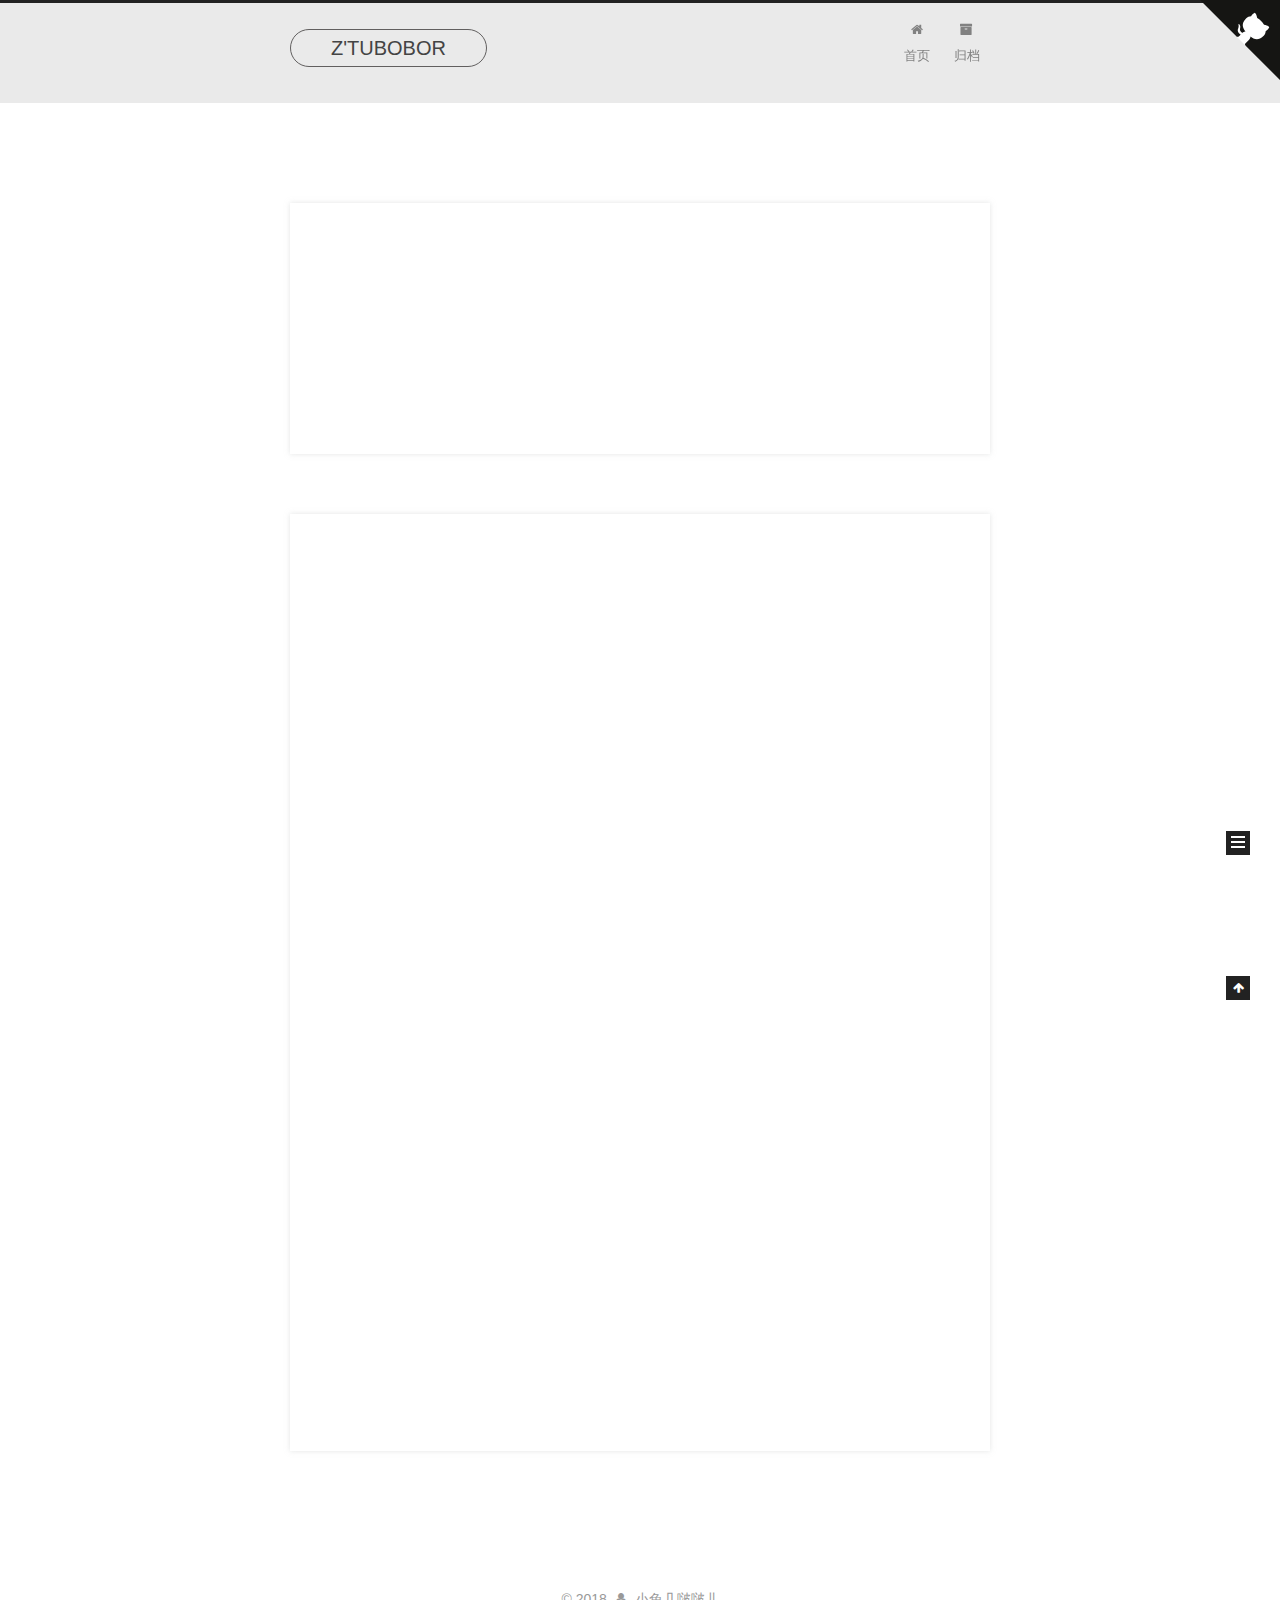
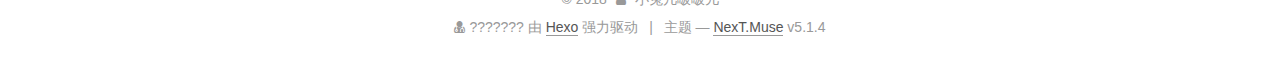
==== commit af606558: "Site updated: 2018-04-25 09:51:33" ====
--- a/index.html
+++ b/index.html
@@ -5,7 +5,7 @@
   
 
 
-<html class="theme-next muse use-motion" lang="">
+<html class="theme-next muse use-motion" lang="zh-Hans">
 <head>
   <meta charset="UTF-8"/>
 <meta http-equiv="X-UA-Compatible" content="IE=edge" />
@@ -74,18 +74,20 @@
 
 
 
+  <link rel="alternate" href="/atom.xml" title="Z'TUBOBOR" type="application/atom+xml" />
+
 
 
 
 
 
 <meta property="og:type" content="website">
-<meta property="og:title" content="Hexo">
+<meta property="og:title" content="Z&#39;TUBOBOR">
 <meta property="og:url" content="http://yoursite.com/index.html">
-<meta property="og:site_name" content="Hexo">
-<meta property="og:locale" content="default">
+<meta property="og:site_name" content="Z&#39;TUBOBOR">
+<meta property="og:locale" content="zh-Hans">
 <meta name="twitter:card" content="summary">
-<meta name="twitter:title" content="Hexo">
+<meta name="twitter:title" content="Z&#39;TUBOBOR">
 
 
 
@@ -101,7 +103,7 @@
     motion: {"enable":true,"async":false,"transition":{"post_block":"fadeIn","post_header":"slideDownIn","post_body":"slideDownIn","coll_header":"slideLeftIn","sidebar":"slideUpIn"}},
     duoshuo: {
       userId: '0',
-      author: 'Author'
+      author: '博主'
     },
     algolia: {
       applicationID: '',
@@ -121,7 +123,7 @@
 
 
 
-  <title>Hexo</title>
+  <title>Z'TUBOBOR</title>
   
 
 
@@ -133,7 +135,7 @@
 
 </head>
 
-<body itemscope itemtype="http://schema.org/WebPage" lang="default">
+<body itemscope itemtype="http://schema.org/WebPage" lang="zh-Hans">
 
   
   
@@ -142,7 +144,9 @@
 
   <div class="container sidebar-position-left 
   page-home">
-    <div class="headband"></div>
+    <div class="headband">
+      <a href="https://github.com/Zyrxbobor" class="github-corner" aria-label="View source on Github"><svg width="80" height="80" viewBox="0 0 250 250" style="fill:#151513; color:#fff; position: absolute; top: 0; border: 0; right: 0;" aria-hidden="true"><path d="M0,0 L115,115 L130,115 L142,142 L250,250 L250,0 Z"></path><path d="M128.3,109.0 C113.8,99.7 119.0,89.6 119.0,89.6 C122.0,82.7 120.5,78.6 120.5,78.6 C119.2,72.0 123.4,76.3 123.4,76.3 C127.3,80.9 125.5,87.3 125.5,87.3 C122.9,97.6 130.6,101.9 134.4,103.2" fill="currentColor" style="transform-origin: 130px 106px;" class="octo-arm"></path><path d="M115.0,115.0 C114.9,115.1 118.7,116.5 119.8,115.4 L133.7,101.6 C136.9,99.2 139.9,98.4 142.2,98.6 C133.8,88.0 127.5,74.4 143.8,58.0 C148.5,53.4 154.0,51.2 159.7,51.0 C160.3,49.4 163.2,43.6 171.4,40.1 C171.4,40.1 176.1,42.5 178.8,56.2 C183.1,58.6 187.2,61.8 190.9,65.4 C194.5,69.0 197.7,73.2 200.1,77.6 C213.8,80.2 216.3,84.9 216.3,84.9 C212.7,93.1 206.9,96.0 205.4,96.6 C205.1,102.4 203.0,107.8 198.3,112.5 C181.9,128.9 168.3,122.5 157.7,114.1 C157.9,116.9 156.7,120.9 152.7,124.9 L141.0,136.5 C139.8,137.7 141.6,141.9 141.8,141.8 Z" fill="currentColor" class="octo-body"></path></svg></a><style>.github-corner:hover .octo-arm{animation:octocat-wave 560ms ease-in-out}@keyframes octocat-wave{0%,100%{transform:rotate(0)}20%,60%{transform:rotate(-25deg)}40%,80%{transform:rotate(10deg)}}@media (max-width:500px){.github-corner:hover .octo-arm{animation:none}.github-corner .octo-arm{animation:octocat-wave 560ms ease-in-out}}</style>
+    </div>
 
     <header id="header" class="header" itemscope itemtype="http://schema.org/WPHeader">
       <div class="header-inner"><div class="site-brand-wrapper">
@@ -152,7 +156,7 @@
     <div class="custom-logo-site-title">
       <a href="/"  class="brand" rel="start">
         <span class="logo-line-before"><i></i></span>
-        <span class="site-title">Hexo</span>
+        <span class="site-title">Z'TUBOBOR</span>
         <span class="logo-line-after"><i></i></span>
       </a>
     </div>
@@ -182,7 +186,7 @@
             
               <i class="menu-item-icon fa fa-fw fa-home"></i> <br />
             
-            Home
+            首页
           </a>
         </li>
       
@@ -192,7 +196,7 @@
             
               <i class="menu-item-icon fa fa-fw fa-archive"></i> <br />
             
-            Archives
+            归档
           </a>
         </li>
       
@@ -232,13 +236,13 @@
     <link itemprop="mainEntityOfPage" href="http://yoursite.com/2018/04/23/welcome-to-bobor-home/">
 
     <span hidden itemprop="author" itemscope itemtype="http://schema.org/Person">
-      <meta itemprop="name" content="John Doe">
+      <meta itemprop="name" content="小兔几啵啵儿">
       <meta itemprop="description" content="">
-      <meta itemprop="image" content="/images/avatar.gif">
+      <meta itemprop="image" content="/bobo.jpg">
     </span>
 
     <span hidden itemprop="publisher" itemscope itemtype="http://schema.org/Organization">
-      <meta itemprop="name" content="Hexo">
+      <meta itemprop="name" content="Z'TUBOBOR">
     </span>
 
     
@@ -258,9 +262,9 @@
                 <i class="fa fa-calendar-o"></i>
               </span>
               
-                <span class="post-meta-item-text">Posted on</span>
+                <span class="post-meta-item-text">发表于</span>
               
-              <time title="Post created" itemprop="dateCreated datePublished" datetime="2018-04-23T12:43:58+08:00">
+              <time title="创建于" itemprop="dateCreated datePublished" datetime="2018-04-23T12:43:58+08:00">
                 2018-04-23
               </time>
             
@@ -310,7 +314,9 @@
     
 
     
-
+    <div>
+      
+    </div>
     
 
     
@@ -351,13 +357,13 @@
     <link itemprop="mainEntityOfPage" href="http://yoursite.com/2018/04/23/hello-world/">
 
     <span hidden itemprop="author" itemscope itemtype="http://schema.org/Person">
-      <meta itemprop="name" content="John Doe">
+      <meta itemprop="name" content="小兔几啵啵儿">
       <meta itemprop="description" content="">
-      <meta itemprop="image" content="/images/avatar.gif">
+      <meta itemprop="image" content="/bobo.jpg">
     </span>
 
     <span hidden itemprop="publisher" itemscope itemtype="http://schema.org/Organization">
-      <meta itemprop="name" content="Hexo">
+      <meta itemprop="name" content="Z'TUBOBOR">
     </span>
 
     
@@ -377,9 +383,9 @@
                 <i class="fa fa-calendar-o"></i>
               </span>
               
-                <span class="post-meta-item-text">Posted on</span>
+                <span class="post-meta-item-text">发表于</span>
               
-              <time title="Post created" itemprop="dateCreated datePublished" datetime="2018-04-23T12:19:32+08:00">
+              <time title="创建于" itemprop="dateCreated datePublished" datetime="2018-04-23T12:19:32+08:00">
                 2018-04-23
               </time>
             
@@ -438,7 +444,9 @@
     
 
     
-
+    <div>
+      
+    </div>
     
 
     
@@ -498,7 +506,11 @@
         <div class="site-overview">
           <div class="site-author motion-element" itemprop="author" itemscope itemtype="http://schema.org/Person">
             
-              <p class="site-author-name" itemprop="name">John Doe</p>
+              <img class="site-author-image" itemprop="image"
+                src="/bobo.jpg"
+                alt="小兔几啵啵儿" />
+            
+              <p class="site-author-name" itemprop="name">小兔几啵啵儿</p>
               <p class="site-description motion-element" itemprop="description"></p>
           </div>
 
@@ -510,7 +522,7 @@
                 <a href="/archives/">
               
                   <span class="site-state-item-count">2</span>
-                  <span class="site-state-item-name">posts</span>
+                  <span class="site-state-item-name">日志</span>
                 </a>
               </div>
             
@@ -522,7 +534,42 @@
           </nav>
 
           
-
+            <div class="feed-link motion-element">
+              <a href="/atom.xml" rel="alternate">
+                <i class="fa fa-rss"></i>
+                RSS
+              </a>
+            </div>
+          
+
+          
+            <div class="links-of-author motion-element">
+                
+                  <span class="links-of-author-item">
+                    <a href="https://github.com/your-user-name" target="_blank" title="GitHub">
+                      
+                        <i class="fa fa-fw fa-globe"></i>GitHub</a>
+                  </span>
+                
+                  <span class="links-of-author-item">
+                    <a href="http://weibo.com/your-user-name" target="_blank" title="微博">
+                      
+                        <i class="fa fa-fw fa-globe"></i>微博</a>
+                  </span>
+                
+                  <span class="links-of-author-item">
+                    <a href="http://douban.com/people/your-user-name" target="_blank" title="简书">
+                      
+                        <i class="fa fa-fw fa-globe"></i>简书</a>
+                  </span>
+                
+                  <span class="links-of-author-item">
+                    <a href="http://www.zhihu.com/people/your-user-name" target="_blank" title="掘金">
+                      
+                        <i class="fa fa-fw fa-globe"></i>掘金</a>
+                  </span>
+                
+            </div>
           
 
           
@@ -550,17 +597,24 @@
 
     <footer id="footer" class="footer">
       <div class="footer-inner">
-        <div class="copyright">&copy; <span itemprop="copyrightYear">2018</span>
+        <script async src="https://dn-lbstatics.qbox.me/busuanzi/2.3/busuanzi.pure.mini.js"></script>
+<div class="copyright">&copy; <span itemprop="copyrightYear">2018</span>
   <span class="with-love">
     <i class="fa fa-user"></i>
   </span>
-  <span class="author" itemprop="copyrightHolder">John Doe</span>
+  <span class="author" itemprop="copyrightHolder">小兔几啵啵儿</span>
 
   
 </div>
 
 
-  <div class="powered-by">Powered by <a class="theme-link" target="_blank" href="https://hexo.io">Hexo</a></div>
+    <div class="powered-by">
+        <i class="fa fa-user-md"></i>
+        <span id="busuanzi_container_site_pv">
+            ??????<span id="busuanzi_value_site_pv"></span>?
+        </span>
+    </div>
+  <div class="powered-by">由 <a class="theme-link" target="_blank" href="https://hexo.io">Hexo</a> 强力驱动</div>
 
 
 
@@ -568,7 +622,8 @@
 
 
 
-  <div class="theme-info">Theme &mdash; <a class="theme-link" target="_blank" href="https://github.com/iissnan/hexo-theme-next">NexT.Muse</a> v5.1.4</div>
+  <div class="theme-info">主题 &mdash; <a class="theme-link" target="_blank" href="https://github.com/iissnan/hexo-theme-next">NexT.Muse</a> v5.1.4</div>
+
 
 
 
--- a/css/main.css
+++ b/css/main.css
@@ -444,7 +444,7 @@
 }
 .header-inner {
   margin: 0 auto;
-  padding: 100px 0 70px;
+  padding: 100px 0 0;
   width: 700px;
 }
 @media (min-width: 1600px) {
@@ -1102,6 +1102,9 @@
 .site-meta {
   margin: 0;
   text-align: center;
+  position: absolute;
+  top: 18%;
+  left: 0;
 }
 @media (max-width: 767px) {
   .site-meta {
@@ -1741,6 +1744,7 @@
   max-width: 96px;
   height: auto;
   border: 2px solid #333;
+  border-radius: 50%;
 }
 .site-author-name {
   margin: 5px 0 0;
@@ -1753,6 +1757,121 @@
   text-align: center;
   font-size: 14px;
   color: #999;
+}
+.site-author-image {
+  display: block;
+  margin: 0 auto;
+  padding: 2px;
+  max-width: 96px;
+  height: auto;
+  border: 2px solid #333;
+/* 头像圆形 */
+  border-radius: 80px;
+  border-radius: 50%;
+  -webkit-border-radius: 80px;
+  -webkit-border-radius: 50%;
+  -moz-border-radius: 80px;
+  -moz-border-radius: 50%;
+  box-shadow: inset 0 -1px 0 #333 sf;
+/* 设置循环动画 [animation: (play)动画名称 (2s)动画播放时长单位秒或微秒 (ase-out)动画播放的速度曲线为以低速结束 
+    (1s)等待1秒然后开始动画 (1)动画播放次数(infinite为循环播放) ]*/
+/* 鼠标经过头像旋转360度 */
+  -webkit-transition: -webkit-transform 1s ease-out;
+  -moz-transition: -moz-transform 1s ease-out;
+  transition: transform 1s ease-out;
+}
+img:hover {
+/* 鼠标经过停止头像旋转 
+  -webkit-animation-play-state:paused;
+  animation-play-state:paused;*/
+/* 鼠标经过头像旋转360度 */
+  -webkit-transform: rotateZ(360deg);
+  -moz-transform: rotateZ(360deg);
+  -webkit-transform: rotateZ(360deg);
+  -moz-transform: rotateZ(360deg);
+  -ms-transform: rotateZ(360deg);
+  -o-transform: rotateZ(360deg);
+  transform: rotateZ(360deg);
+}
+@-webkit-keyframes play {
+  0% {
+    -webkit-transform: rotateZ(0deg);
+  }
+  100% {
+    -webkit-transform: rotateZ(-360deg);
+  }
+}
+@-moz-keyframes play {
+  0% {
+    -moz-transform: rotateZ(0deg);
+  }
+  100% {
+    -moz-transform: rotateZ(-360deg);
+  }
+}
+@-moz-keyframes play {
+  0% {
+    -webkit-transform: rotateZ(0deg);
+    -moz-transform: rotateZ(0deg);
+    -ms-transform: rotateZ(0deg);
+    -o-transform: rotateZ(0deg);
+    transform: rotateZ(0deg);
+  }
+  100% {
+    -webkit-transform: rotateZ(-360deg);
+    -moz-transform: rotateZ(-360deg);
+    -ms-transform: rotateZ(-360deg);
+    -o-transform: rotateZ(-360deg);
+    transform: rotateZ(-360deg);
+  }
+}
+@-webkit-keyframes play {
+  0% {
+    -webkit-transform: rotateZ(0deg);
+    -moz-transform: rotateZ(0deg);
+    -ms-transform: rotateZ(0deg);
+    -o-transform: rotateZ(0deg);
+    transform: rotateZ(0deg);
+  }
+  100% {
+    -webkit-transform: rotateZ(-360deg);
+    -moz-transform: rotateZ(-360deg);
+    -ms-transform: rotateZ(-360deg);
+    -o-transform: rotateZ(-360deg);
+    transform: rotateZ(-360deg);
+  }
+}
+@-o-keyframes play {
+  0% {
+    -webkit-transform: rotateZ(0deg);
+    -moz-transform: rotateZ(0deg);
+    -ms-transform: rotateZ(0deg);
+    -o-transform: rotateZ(0deg);
+    transform: rotateZ(0deg);
+  }
+  100% {
+    -webkit-transform: rotateZ(-360deg);
+    -moz-transform: rotateZ(-360deg);
+    -ms-transform: rotateZ(-360deg);
+    -o-transform: rotateZ(-360deg);
+    transform: rotateZ(-360deg);
+  }
+}
+@keyframes play {
+  0% {
+    -webkit-transform: rotateZ(0deg);
+    -moz-transform: rotateZ(0deg);
+    -ms-transform: rotateZ(0deg);
+    -o-transform: rotateZ(0deg);
+    transform: rotateZ(0deg);
+  }
+  100% {
+    -webkit-transform: rotateZ(-360deg);
+    -moz-transform: rotateZ(-360deg);
+    -ms-transform: rotateZ(-360deg);
+    -o-transform: rotateZ(-360deg);
+    transform: rotateZ(-360deg);
+  }
 }
 .site-state {
   overflow: hidden;
@@ -1822,7 +1941,7 @@
   width: 4px;
   height: 4px;
   border-radius: 50%;
-  background: #05bdff;
+  background: #fff0ff;
 }
 .links-of-blogroll {
   font-size: 13px;
@@ -2660,3 +2779,64 @@
 .links-of-blogroll-inline .links-of-blogroll-item {
   display: inline-block;
 }
+.menu {
+  margin-top: 20px;
+  padding-left: 0;
+  text-align: center;
+  position: absolute;
+  top: 0;
+  right: 0;
+}
+.header {
+  background: #eaeaea;
+}
+.site-meta {
+  margin: 0;
+  text-align: center;
+  position: absolute;
+  top: 26%;
+  left: 0;
+}
+.brand {
+  background: transparent;
+  position: relative;
+  display: inline-block;
+  padding: 0 40px;
+  color: #444;
+  border: 1px solid #615f5f;
+  border-radius: 29px;
+}
+.site-overview {
+  overflow-y: auto;
+  overflow-x: hidden;
+  padding-top: 20px;
+}
+.sidebar-inner {
+  position: relative;
+  padding: 86px 10px;
+  color: #999;
+  text-align: center;
+}
+code {
+  color: #ff7600;
+  background: #fbf7f8;
+  margin: 2px;
+}
+.highlight,
+pre {
+  margin: 5px 0;
+  padding: 5px;
+  border-radius: 3px;
+}
+.highlight,
+code,
+pre {
+  border: 1px solid #d6d6d6;
+}
+.post {
+  margin-top: 60px;
+  margin-bottom: 60px;
+  padding: 25px;
+  -webkit-box-shadow: 0 0 5px rgba(202,203,203,0.5);
+  -moz-box-shadow: 0 0 5px rgba(202,203,204,0.5);
+}
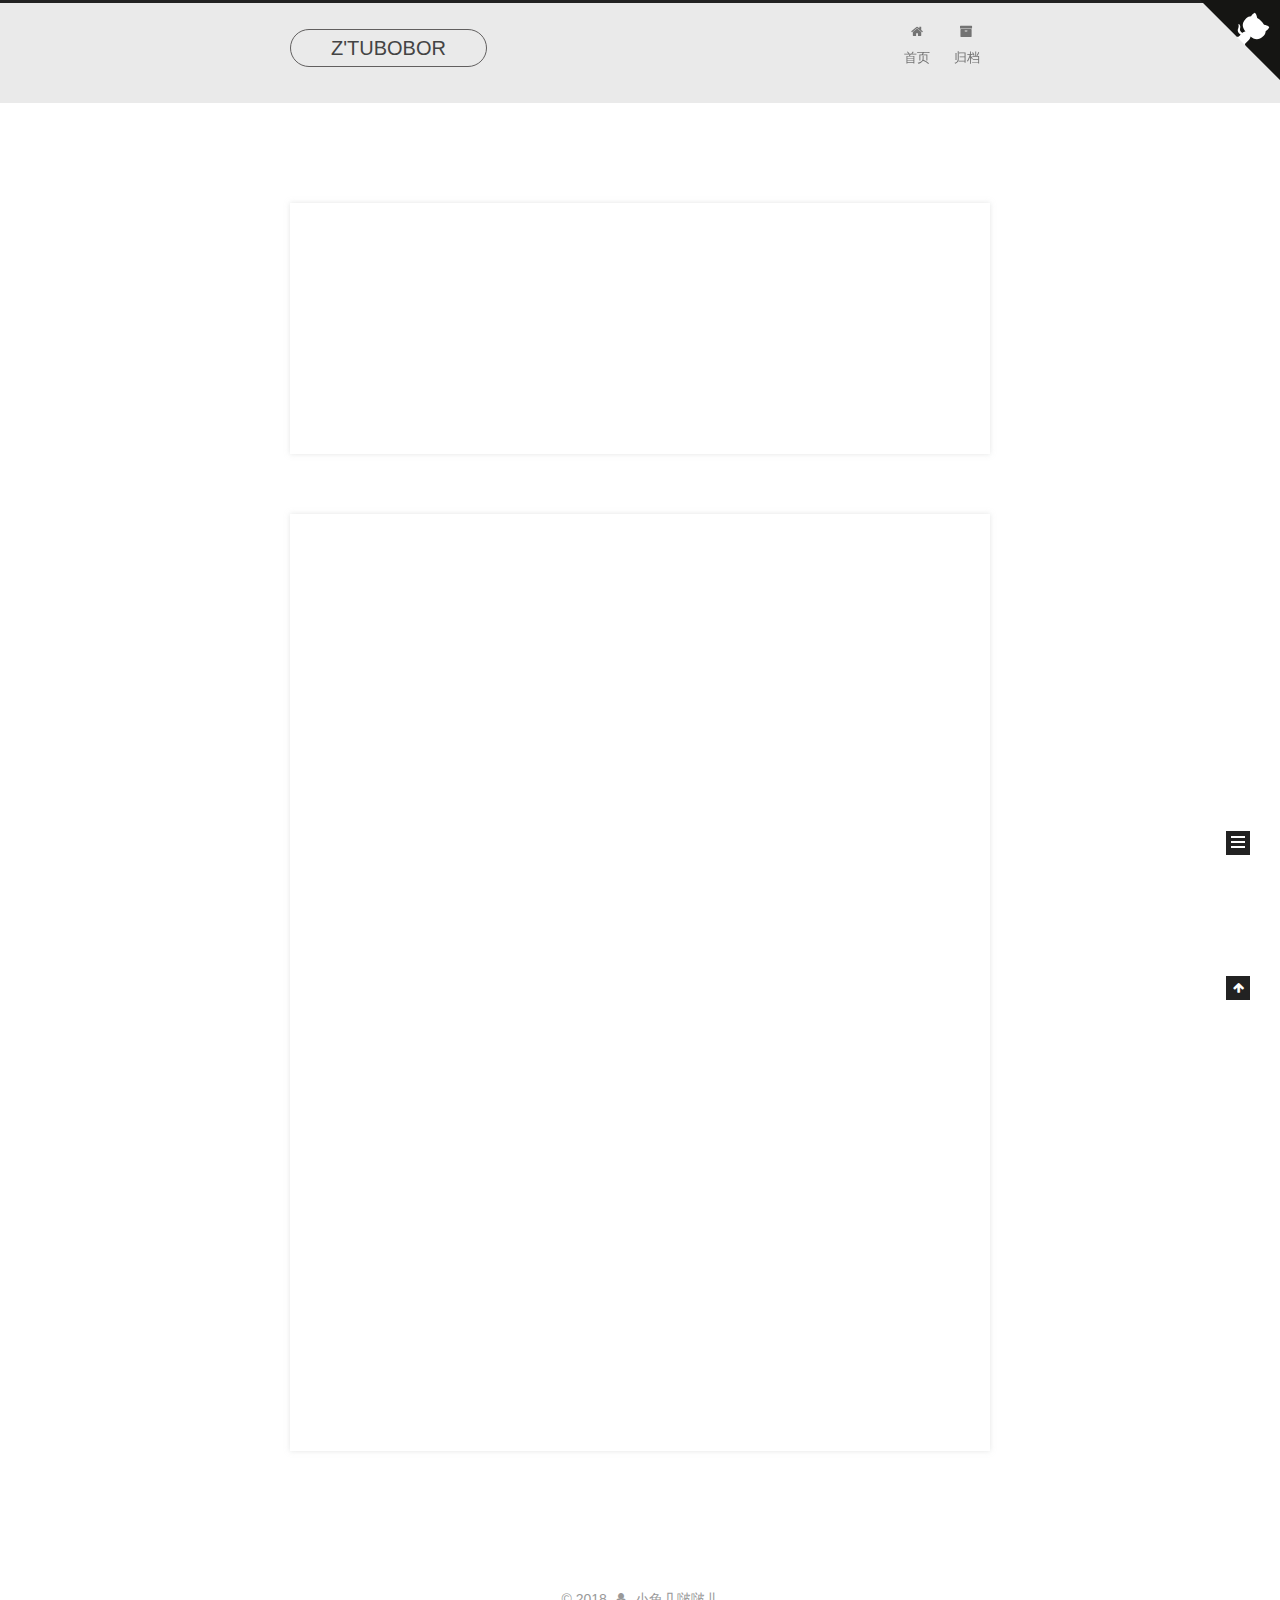
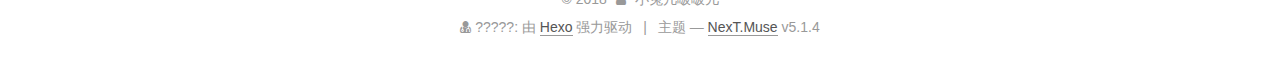
==== commit 8c66cb24: "Site updated: 2018-04-25 17:33:11" ====
--- a/index.html
+++ b/index.html
@@ -10,6 +10,8 @@
   <meta charset="UTF-8"/>
 <meta http-equiv="X-UA-Compatible" content="IE=edge" />
 <meta name="viewport" content="width=device-width, initial-scale=1, maximum-scale=1"/>
+<script src="//cdn.bootcss.com/pace/1.0.2/pace.min.js"></script>
+<link href="//cdn.bootcss.com/pace/1.0.2/themes/pink/pace-theme-flash.css" rel="stylesheet">
 <meta name="theme-color" content="#222">
 
 
@@ -609,9 +611,8 @@
 
 
     <div class="powered-by">
-        <i class="fa fa-user-md"></i>
-        <span id="busuanzi_container_site_pv">
-            ??????<span id="busuanzi_value_site_pv"></span>?
+        <i class="fa fa-user-md"></i><span id="busuanzi_container_site_uv">
+          ?????:<span id="busuanzi_value_site_uv"></span>
         </span>
     </div>
   <div class="powered-by">由 <a class="theme-link" target="_blank" href="https://hexo.io">Hexo</a> 强力驱动</div>
@@ -623,7 +624,6 @@
 
 
   <div class="theme-info">主题 &mdash; <a class="theme-link" target="_blank" href="https://github.com/iissnan/hexo-theme-next">NexT.Muse</a> v5.1.4</div>
-
 
 
 
